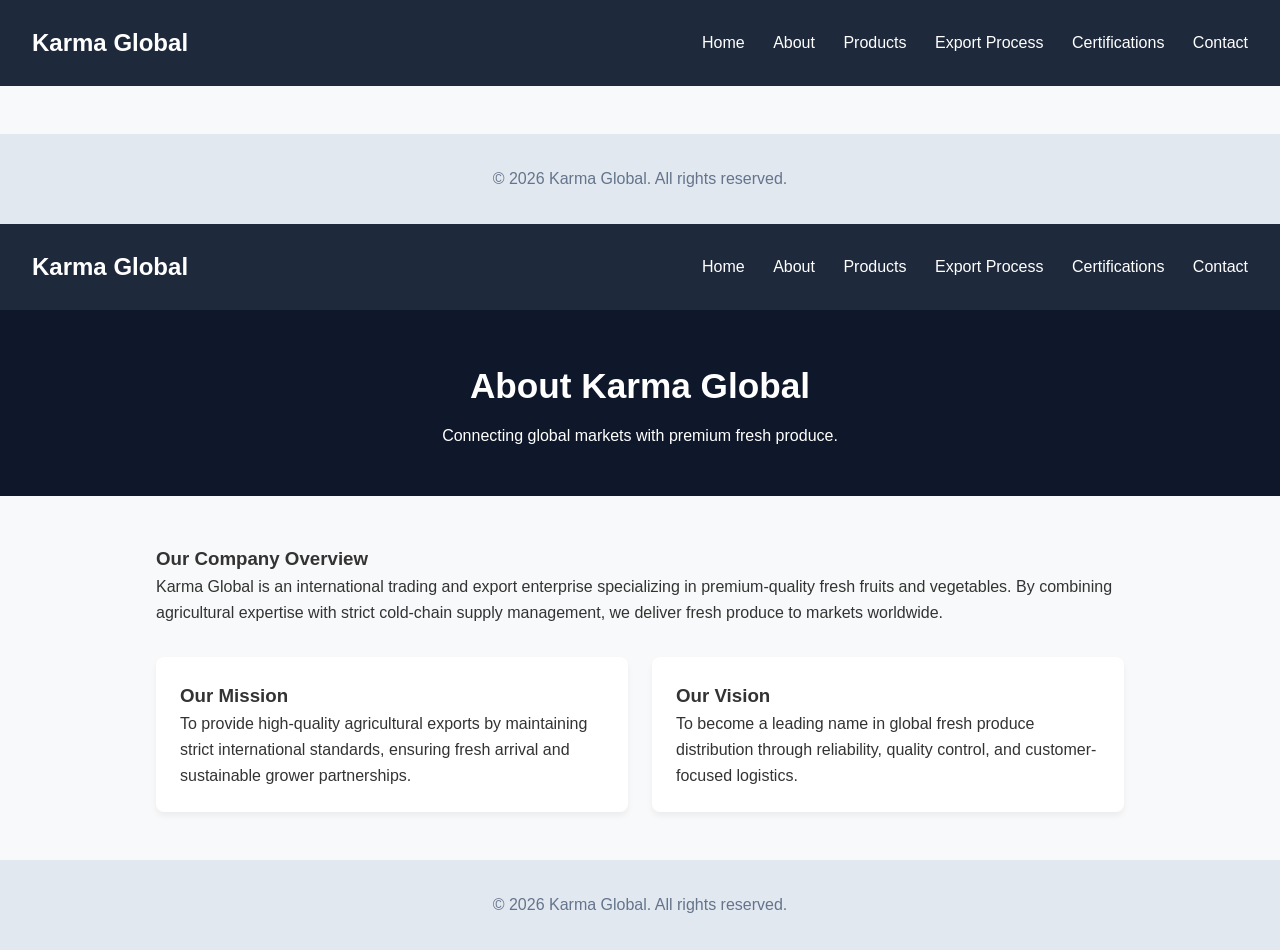
==== about.html @ 0f11a758 "initial commit of karma Global website" ====
<!DOCTYPE html>
<html lang="en">
<head>
  <meta charset="UTF-8">
  <meta name="viewport" content="width=device-width, initial-scale=1.0">
  <title>Karma Global</title>
  <link rel="stylesheet" href="css/style.css">
</head>
<body>

  <header>
    <h1>Karma Global</h1>
    <nav>
      <a href="index.html">Home</a>
      <a href="about.html">About</a>
      <a href="products.html">Products</a>
      <a href="export-process.html">Export Process</a>
      <a href="certificates.html">Certifications</a>
      <a href="contact.html">Contact</a>
    </nav>
  </header>

  <!-- Main content goes here for each specific page -->

  <footer>
    <p>&copy; 2026 Karma Global. All rights reserved.</p>
  </footer>

</body>
</html>
<!DOCTYPE html>
<html lang="en">
<head>
  <meta charset="UTF-8">
  <meta name="viewport" content="width=device-width, initial-scale=1.0">
  <title>Karma Global - About Us</title>
  <link rel="stylesheet" href="css/style.css">
</head>
<body>

  <header>
    <h1>Karma Global</h1>
    <nav>
      <a href="index.html">Home</a>
      <a href="about.html" class="active">About</a>
      <a href="products.html">Products</a>
      <a href="export-process.html">Export Process</a>
      <a href="certificates.html">Certifications</a>
      <a href="contact.html">Contact</a>
    </nav>
  </header>

  <section class="page-header">
    <h2>About Karma Global</h2>
    <p>Connecting global markets with premium fresh produce.</p>
  </section>

  <main class="container">
    <div class="about-section">
      <h3>Our Company Overview</h3>
      <p>Karma Global is an international trading and export enterprise specializing in premium-quality fresh fruits and vegetables. By combining agricultural expertise with strict cold-chain supply management, we deliver fresh produce to markets worldwide.</p>

      <div class="vision-mission-grid">
        <div class="card">
          <h3>Our Mission</h3>
          <p>To provide high-quality agricultural exports by maintaining strict international standards, ensuring fresh arrival and sustainable grower partnerships.</p>
        </div>
        <div class="card">
          <h3>Our Vision</h3>
          <p>To become a leading name in global fresh produce distribution through reliability, quality control, and customer-focused logistics.</p>
        </div>
      </div>
    </div>
  </main>

  <footer>
    <p>&copy; 2026 Karma Global. All rights reserved.</p>
  </footer>

</body>
</html>
---- css/style.css ----
* {
  box-sizing: border-box;
  margin: 0;
  padding: 0;
}

body {
  font-family: 'Segoe UI', Tahoma, Geneva, Verdana, sans-serif;
  line-height: 1.6;
  color: #333;
  background-color: #f8f9fa;
}

header {
  background-color: #1e293b;
  color: #ffffff;
  padding: 1.5rem 2rem;
  display: flex;
  justify-content: space-between;
  align-items: center;
}

header h1 {
  font-size: 1.5rem;
}

nav a {
  color: #ffffff;
  text-decoration: none;
  margin-left: 1.5rem;
  font-weight: 500;
}

nav a:hover {
  text-decoration: underline;
}

.hero {
  background: linear-gradient(135deg, #2563eb, #1d4ed8);
  color: white;
  text-align: center;
  padding: 5rem 1rem;
}

.hero h2 {
  font-size: 2.5rem;
  margin-bottom: 1rem;
}

.hero p {
  font-size: 1.2rem;
  margin-bottom: 1.5rem;
}

.btn {
  display: inline-block;
  background: #ffffff;
  color: #2563eb;
  padding: 0.75rem 1.5rem;
  border-radius: 5px;
  text-decoration: none;
  font-weight: bold;
}

.container {
  max-width: 1000px;
  margin: 3rem auto;
  padding: 0 1rem;
}

.features {
  display: grid;
  grid-template-columns: repeat(auto-fit, minmax(250px, 1fr));
  gap: 1.5rem;
}

.card {
  background: white;
  padding: 1.5rem;
  border-radius: 8px;
  box-shadow: 0 4px 6px rgba(0,0,0,0.05);
}

footer {
  text-align: center;
  padding: 2rem;
  background-color: #e2e8f0;
  margin-top: 3rem;
  color: #64748b;
}
/* Styling for Products Page */
.page-header {
  background-color: #0f172a;
  color: white;
  text-align: center;
  padding: 3rem 1rem;
}

.page-header h2 {
  font-size: 2.2rem;
  margin-bottom: 0.5rem;
}

.section-title {
  font-size: 1.8rem;
  margin: 2.5rem 0 1.5rem;
  border-bottom: 3px solid #2563eb;
  display: inline-block;
  padding-bottom: 0.3rem;
  color: #1e293b;
}

.product-grid {
  display: grid;
  grid-template-columns: repeat(auto-fit, minmax(300px, 1fr));
  gap: 2rem;
}

.product-card {
  background: white;
  border-radius: 8px;
  overflow: hidden;
  box-shadow: 0 4px 12px rgba(0, 0, 0, 0.08);
  transition: transform 0.2s ease-in-out;
}

.product-card:hover {
  transform: translateY(-5px);
}

.product-img {
  width: 100%;
  height: 200px;
  object-fit: cover;
  background-color: #cbd5e1; /* Placeholder grey color when no image is loaded */
}

.product-info {
  padding: 1.5rem;
}

.product-info h4 {
  font-size: 1.3rem;
  color: #1e293b;
  margin-bottom: 0.25rem;
}

.category {
  display: inline-block;
  background-color: #e0e7ff;
  color: #3730a3;
  font-size: 0.8rem;
  font-weight: 600;
  padding: 0.2rem 0.6rem;
  border-radius: 20px;
  margin-bottom: 0.8rem;
}

.desc {
  font-size: 0.95rem;
  color: #475569;
  margin-bottom: 1rem;
}

.specs {
  list-style: none;
  border-top: 1px solid #e2e8f0;
  padding-top: 0.8rem;
  font-size: 0.9rem;
  color: #334155;
}

.specs li {
  margin-bottom: 0.4rem;
}
/* --- EXPORT PROCESS STYLES --- */
.timeline {
  display: flex;
  flex-direction: column;
  gap: 2rem;
  margin: 2rem 0;
}

.timeline-step {
  display: flex;
  align-items: flex-start;
  background: white;
  padding: 2rem;
  border-radius: 8px;
  box-shadow: 0 4px 12px rgba(0, 0, 0, 0.05);
  border-left: 5px solid #2563eb;
}

.step-number {
  font-size: 2rem;
  font-weight: 800;
  color: #2563eb;
  background: #eff6ff;
  padding: 0.5rem 1rem;
  border-radius: 8px;
  margin-right: 1.5rem;
  line-height: 1;
}

.step-content h3 {
  font-size: 1.4rem;
  color: #1e293b;
  margin-bottom: 0.5rem;
}

.step-content p {
  color: #475569;
  font-size: 1rem;
}

.cta-banner {
  background: #1e293b;
  color: white;
  text-align: center;
  padding: 3rem 1.5rem;
  border-radius: 8px;
  margin-top: 3rem;
}

.cta-banner h3 {
  font-size: 1.8rem;
  margin-bottom: 0.5rem;
}

.cta-banner p {
  font-size: 1.1rem;
  margin-bottom: 1.5rem;
  color: #94a3b8;
}
/* --- CERTIFICATIONS PAGE STYLES --- */
.cert-intro {
  text-align: center;
  max-width: 800px;
  margin: 0 auto 3rem;
  font-size: 1.1rem;
  color: #475569;
}

.cert-grid {
  display: grid;
  grid-template-columns: repeat(auto-fit, minmax(240px, 1fr));
  gap: 1.5rem;
  margin-bottom: 3rem;
}

.cert-card {
  background: white;
  padding: 2rem 1.5rem;
  border-radius: 8px;
  border: 1px solid #e2e8f0;
  box-shadow: 0 4px 6px rgba(0, 0, 0, 0.03);
  text-align: center;
}

.cert-badge {
  display: inline-block;
  background-color: #dbeafe;
  color: #1e40af;
  font-weight: 700;
  padding: 0.5rem 1rem;
  border-radius: 6px;
  font-size: 0.9rem;
  margin-bottom: 1rem;
}

.cert-card h3 {
  font-size: 1.25rem;
  color: #1e293b;
  margin-bottom: 0.75rem;
}

.cert-card p {
  font-size: 0.95rem;
  color: #64748b;
  line-height: 1.5;
}

.compliance-box {
  background-color: #f1f5f9;
  border-left: 4px solid #10b981;
  padding: 2rem;
  border-radius: 0 8px 8px 0;
}

.compliance-box h3 {
  color: #0f172a;
  margin-bottom: 1rem;
  font-size: 1.3rem;
}

.doc-list {
  list-style: none;
  display: grid;
  grid-template-columns: repeat(auto-fit, minmax(280px, 1fr));
  gap: 1rem;
}

.doc-list li {
  font-size: 0.95rem;
  color: #334155;
}
/* --- ABOUT & CONTACT PAGE STYLES --- */
.vision-mission-grid {
  display: grid;
  grid-template-columns: repeat(auto-fit, minmax(280px, 1fr));
  gap: 1.5rem;
  margin-top: 2rem;
}

.contact-grid {
  display: grid;
  grid-template-columns: repeat(auto-fit, minmax(300px, 1fr));
  gap: 3rem;
  background: white;
  padding: 2rem;
  border-radius: 8px;
  box-shadow: 0 4px 12px rgba(0,0,0,0.05);
}

.contact-info p {
  margin-bottom: 1rem;
  font-size: 1rem;
  color: #334155;
}

.contact-form {
  display: flex;
  flex-direction: column;
  gap: 0.8rem;
}

.contact-form label {
  font-weight: 600;
  color: #1e293b;
  font-size: 0.9rem;
}

.contact-form input,
.contact-form select,
.contact-form textarea {
  padding: 0.6rem;
  border: 1px solid #cbd5e1;
  border-radius: 4px;
  font-size: 1rem;
  font-family: inherit;
}

.contact-form button {
  margin-top: 1rem;
  background: #2563eb;
  color: white;
  border: none;
}
---- css/style.css ----
* {
  box-sizing: border-box;
  margin: 0;
  padding: 0;
}

body {
  font-family: 'Segoe UI', Tahoma, Geneva, Verdana, sans-serif;
  line-height: 1.6;
  color: #333;
  background-color: #f8f9fa;
}

header {
  background-color: #1e293b;
  color: #ffffff;
  padding: 1.5rem 2rem;
  display: flex;
  justify-content: space-between;
  align-items: center;
}

header h1 {
  font-size: 1.5rem;
}

nav a {
  color: #ffffff;
  text-decoration: none;
  margin-left: 1.5rem;
  font-weight: 500;
}

nav a:hover {
  text-decoration: underline;
}

.hero {
  background: linear-gradient(135deg, #2563eb, #1d4ed8);
  color: white;
  text-align: center;
  padding: 5rem 1rem;
}

.hero h2 {
  font-size: 2.5rem;
  margin-bottom: 1rem;
}

.hero p {
  font-size: 1.2rem;
  margin-bottom: 1.5rem;
}

.btn {
  display: inline-block;
  background: #ffffff;
  color: #2563eb;
  padding: 0.75rem 1.5rem;
  border-radius: 5px;
  text-decoration: none;
  font-weight: bold;
}

.container {
  max-width: 1000px;
  margin: 3rem auto;
  padding: 0 1rem;
}

.features {
  display: grid;
  grid-template-columns: repeat(auto-fit, minmax(250px, 1fr));
  gap: 1.5rem;
}

.card {
  background: white;
  padding: 1.5rem;
  border-radius: 8px;
  box-shadow: 0 4px 6px rgba(0,0,0,0.05);
}

footer {
  text-align: center;
  padding: 2rem;
  background-color: #e2e8f0;
  margin-top: 3rem;
  color: #64748b;
}
/* Styling for Products Page */
.page-header {
  background-color: #0f172a;
  color: white;
  text-align: center;
  padding: 3rem 1rem;
}

.page-header h2 {
  font-size: 2.2rem;
  margin-bottom: 0.5rem;
}

.section-title {
  font-size: 1.8rem;
  margin: 2.5rem 0 1.5rem;
  border-bottom: 3px solid #2563eb;
  display: inline-block;
  padding-bottom: 0.3rem;
  color: #1e293b;
}

.product-grid {
  display: grid;
  grid-template-columns: repeat(auto-fit, minmax(300px, 1fr));
  gap: 2rem;
}

.product-card {
  background: white;
  border-radius: 8px;
  overflow: hidden;
  box-shadow: 0 4px 12px rgba(0, 0, 0, 0.08);
  transition: transform 0.2s ease-in-out;
}

.product-card:hover {
  transform: translateY(-5px);
}

.product-img {
  width: 100%;
  height: 200px;
  object-fit: cover;
  background-color: #cbd5e1; /* Placeholder grey color when no image is loaded */
}

.product-info {
  padding: 1.5rem;
}

.product-info h4 {
  font-size: 1.3rem;
  color: #1e293b;
  margin-bottom: 0.25rem;
}

.category {
  display: inline-block;
  background-color: #e0e7ff;
  color: #3730a3;
  font-size: 0.8rem;
  font-weight: 600;
  padding: 0.2rem 0.6rem;
  border-radius: 20px;
  margin-bottom: 0.8rem;
}

.desc {
  font-size: 0.95rem;
  color: #475569;
  margin-bottom: 1rem;
}

.specs {
  list-style: none;
  border-top: 1px solid #e2e8f0;
  padding-top: 0.8rem;
  font-size: 0.9rem;
  color: #334155;
}

.specs li {
  margin-bottom: 0.4rem;
}
/* --- EXPORT PROCESS STYLES --- */
.timeline {
  display: flex;
  flex-direction: column;
  gap: 2rem;
  margin: 2rem 0;
}

.timeline-step {
  display: flex;
  align-items: flex-start;
  background: white;
  padding: 2rem;
  border-radius: 8px;
  box-shadow: 0 4px 12px rgba(0, 0, 0, 0.05);
  border-left: 5px solid #2563eb;
}

.step-number {
  font-size: 2rem;
  font-weight: 800;
  color: #2563eb;
  background: #eff6ff;
  padding: 0.5rem 1rem;
  border-radius: 8px;
  margin-right: 1.5rem;
  line-height: 1;
}

.step-content h3 {
  font-size: 1.4rem;
  color: #1e293b;
  margin-bottom: 0.5rem;
}

.step-content p {
  color: #475569;
  font-size: 1rem;
}

.cta-banner {
  background: #1e293b;
  color: white;
  text-align: center;
  padding: 3rem 1.5rem;
  border-radius: 8px;
  margin-top: 3rem;
}

.cta-banner h3 {
  font-size: 1.8rem;
  margin-bottom: 0.5rem;
}

.cta-banner p {
  font-size: 1.1rem;
  margin-bottom: 1.5rem;
  color: #94a3b8;
}
/* --- CERTIFICATIONS PAGE STYLES --- */
.cert-intro {
  text-align: center;
  max-width: 800px;
  margin: 0 auto 3rem;
  font-size: 1.1rem;
  color: #475569;
}

.cert-grid {
  display: grid;
  grid-template-columns: repeat(auto-fit, minmax(240px, 1fr));
  gap: 1.5rem;
  margin-bottom: 3rem;
}

.cert-card {
  background: white;
  padding: 2rem 1.5rem;
  border-radius: 8px;
  border: 1px solid #e2e8f0;
  box-shadow: 0 4px 6px rgba(0, 0, 0, 0.03);
  text-align: center;
}

.cert-badge {
  display: inline-block;
  background-color: #dbeafe;
  color: #1e40af;
  font-weight: 700;
  padding: 0.5rem 1rem;
  border-radius: 6px;
  font-size: 0.9rem;
  margin-bottom: 1rem;
}

.cert-card h3 {
  font-size: 1.25rem;
  color: #1e293b;
  margin-bottom: 0.75rem;
}

.cert-card p {
  font-size: 0.95rem;
  color: #64748b;
  line-height: 1.5;
}

.compliance-box {
  background-color: #f1f5f9;
  border-left: 4px solid #10b981;
  padding: 2rem;
  border-radius: 0 8px 8px 0;
}

.compliance-box h3 {
  color: #0f172a;
  margin-bottom: 1rem;
  font-size: 1.3rem;
}

.doc-list {
  list-style: none;
  display: grid;
  grid-template-columns: repeat(auto-fit, minmax(280px, 1fr));
  gap: 1rem;
}

.doc-list li {
  font-size: 0.95rem;
  color: #334155;
}
/* --- ABOUT & CONTACT PAGE STYLES --- */
.vision-mission-grid {
  display: grid;
  grid-template-columns: repeat(auto-fit, minmax(280px, 1fr));
  gap: 1.5rem;
  margin-top: 2rem;
}

.contact-grid {
  display: grid;
  grid-template-columns: repeat(auto-fit, minmax(300px, 1fr));
  gap: 3rem;
  background: white;
  padding: 2rem;
  border-radius: 8px;
  box-shadow: 0 4px 12px rgba(0,0,0,0.05);
}

.contact-info p {
  margin-bottom: 1rem;
  font-size: 1rem;
  color: #334155;
}

.contact-form {
  display: flex;
  flex-direction: column;
  gap: 0.8rem;
}

.contact-form label {
  font-weight: 600;
  color: #1e293b;
  font-size: 0.9rem;
}

.contact-form input,
.contact-form select,
.contact-form textarea {
  padding: 0.6rem;
  border: 1px solid #cbd5e1;
  border-radius: 4px;
  font-size: 1rem;
  font-family: inherit;
}

.contact-form button {
  margin-top: 1rem;
  background: #2563eb;
  color: white;
  border: none;
}
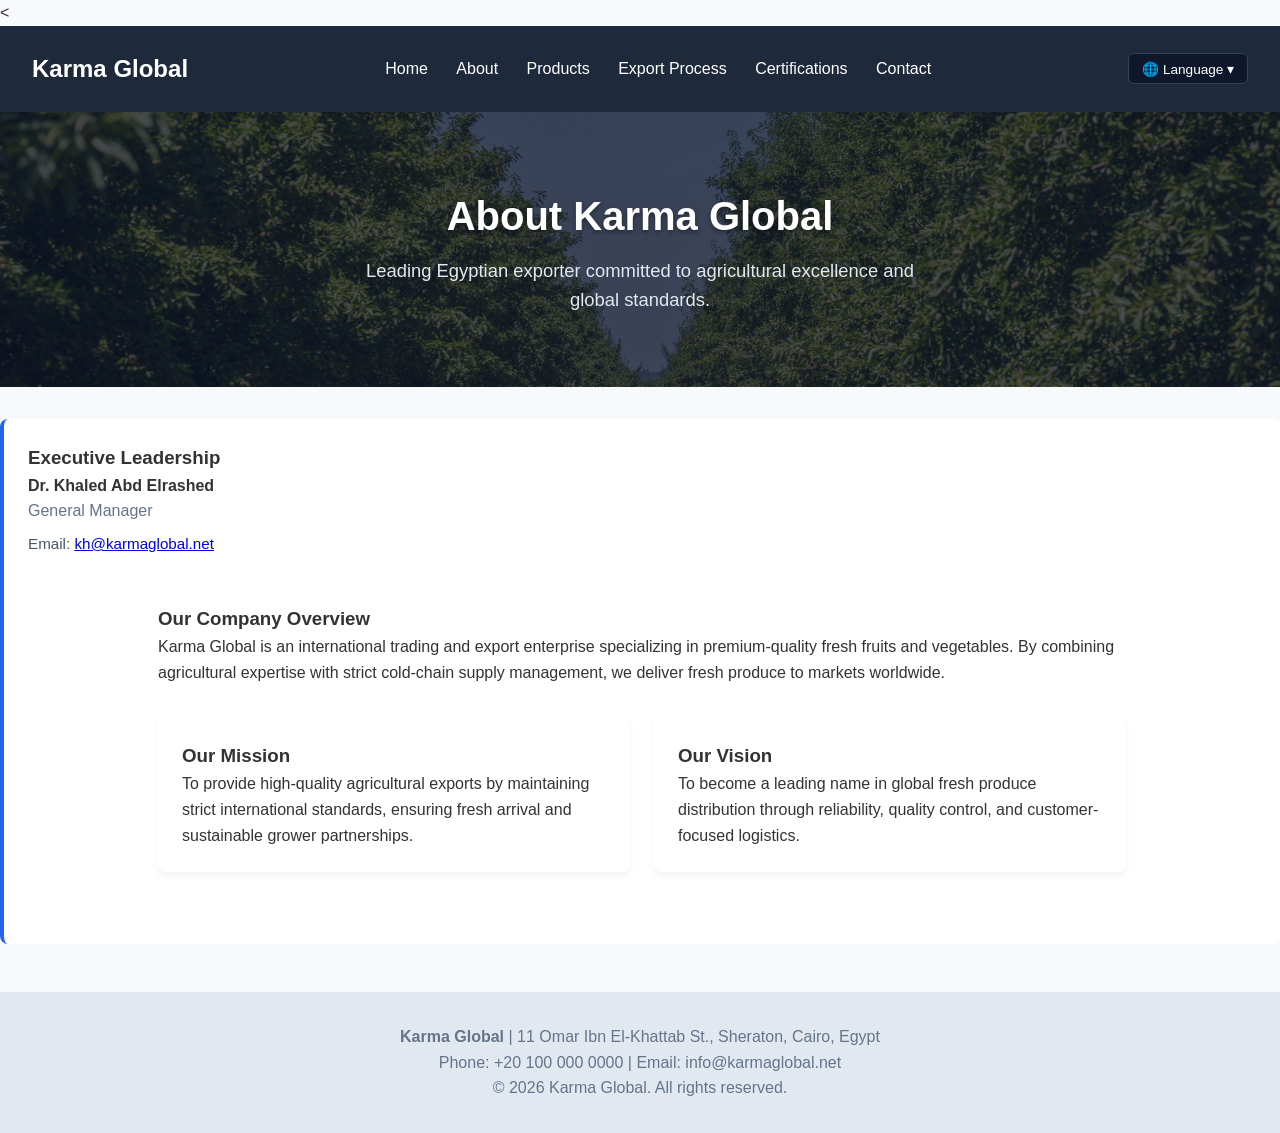
==== commit a2dced92: "Add multi-language selector and header styling" ====
--- a/about.html
+++ b/about.html
@@ -8,23 +8,34 @@
 </head>
 <body>
 
-  <header>
-    <h1>Karma Global</h1>
-    <nav>
-      <a href="index.html">Home</a>
-      <a href="about.html">About</a>
-      <a href="products.html">Products</a>
-      <a href="export-process.html">Export Process</a>
-      <a href="certificates.html">Certifications</a>
-      <a href="contact.html">Contact</a>
-    </nav>
-  </header>
+  <<header>
+  <h1>Karma Global</h1>
+  <nav>
+    <a href="index.html">Home</a>
+    <a href="about.html">About</a>
+    <a href="products.html">Products</a>
+    <a href="export-process.html">Export Process</a>
+    <a href="certificates.html">Certifications</a>
+    <a href="contact.html">Contact</a>
+  </nav>
+
+  <!-- CUSTOM LANGUAGE SELECTOR -->
+<div class="lang-selector">
+  <button class="lang-btn">🌐 Language ▾</button>
+  <div class="lang-dropdown">
+    <a href="#" onclick="doGTranslate('en|en');return false;">🇬🇧 English</a>
+    <a href="#" onclick="doGTranslate('en|ar');return false;">🇪🇬 العربية</a>
+    <a href="#" onclick="doGTranslate('en|fr');return false;">🇫🇷 Français</a>
+  </div>
+</div>
+
+<!-- Hidden Google Translate Element -->
+<div id="google_translate_element" style="display:none;"></div>
+</header>
 
   <!-- Main content goes here for each specific page -->
 
-  <footer>
-    <p>&copy; 2026 Karma Global. All rights reserved.</p>
-  </footer>
+
 
 </body>
 </html>
@@ -38,22 +49,16 @@
 </head>
 <body>
 
-  <header>
-    <h1>Karma Global</h1>
-    <nav>
-      <a href="index.html">Home</a>
-      <a href="about.html" class="active">About</a>
-      <a href="products.html">Products</a>
-      <a href="export-process.html">Export Process</a>
-      <a href="certificates.html">Certifications</a>
-      <a href="contact.html">Contact</a>
-    </nav>
-  </header>
-
-  <section class="page-header">
-    <h2>About Karma Global</h2>
-    <p>Connecting global markets with premium fresh produce.</p>
-  </section>
+  <section class="page-header about-header">
+  <h2>About Karma Global</h2>
+  <p>Leading Egyptian exporter committed to agricultural excellence and global standards.</p>
+</section>
+  <div class="management-section" style="margin-top: 2rem; background: white; padding: 1.5rem; border-radius: 8px; border-left: 4px solid #2563eb;">
+  <h3>Executive Leadership</h3>
+  <p><strong>Dr. Khaled Abd Elrashed</strong></p>
+  <p style="color: #64748b; font-weight: 500;">General Manager</p>
+  <p style="margin-top: 0.5rem; font-size: 0.95rem; color: #475569;">
+     Email: <a href="mailto:kh@karmaglobal.net">kh@karmaglobal.net</a>
 
   <main class="container">
     <div class="about-section">
@@ -73,9 +78,56 @@
     </div>
   </main>
 
-  <footer>
+  </p>
+</div>
+    <footer>
+  <div class="footer-content">
+    <p><strong>Karma Global</strong> | 11 Omar Ibn El-Khattab St., Sheraton, Cairo, Egypt</p>
+    <p>Phone: +20 100 000 0000 | Email: info@karmaglobal.net</p>
     <p>&copy; 2026 Karma Global. All rights reserved.</p>
-  </footer>
+  </div>
+</footer>
 
+<!<!-- Google Translate Script with Language Persistence -->
+<script type="text/javascript">
+  function googleTranslateElementInit() {
+    new google.translate.TranslateElement({
+      pageLanguage: 'en',
+      includedLanguages: 'ar,en,fr',
+      autoDisplay: false
+    }, 'google_translate_element');
+
+    // Automatically apply stored language once Google Translate initializes
+    var savedLang = localStorage.getItem('selectedLanguage');
+    if (savedLang && savedLang !== 'en') {
+      applyTranslation('en|' + savedLang);
+    }
+  }
+
+  function doGTranslate(lang_pair) {
+    if (lang_pair.value) lang_pair = lang_pair.value;
+    if (lang_pair == '') return;
+
+    var lang = lang_pair.split('|')[1];
+
+    // Save the selected language to localStorage
+    localStorage.setItem('selectedLanguage', lang);
+
+    applyTranslation(lang_pair);
+  }
+
+  function applyTranslation(lang_pair) {
+    var lang = lang_pair.split('|')[1];
+    var teCombo = document.querySelector('select.goog-te-combo');
+
+    if (teCombo == null || teCombo.innerHTML == '') {
+      setTimeout(function() { applyTranslation(lang_pair); }, 300);
+    } else {
+      teCombo.value = lang;
+      teCombo.dispatchEvent(new Event('change'));
+    }
+  }
+</script>
+<script type="text/javascript" src="https://translate.google.com/translate_a/element.js?cb=googleTranslateElementInit"></script>
 </body>
 </html>
--- a/css/style.css
+++ b/css/style.css
@@ -42,13 +42,77 @@
   padding: 5rem 1rem;
 }
 
-.hero h2 {
-  font-size: 2.5rem;
+/* --- HERO SLIDER STYLES (4 SLIDES) --- */
+.hero-slider {
+  position: relative;
+  width: 100%;
+  height: 80vh;
+  overflow: hidden;
+  display: flex;
+  align-items: center;
+  justify-content: center;
+  text-align: center;
+}
+
+.slide {
+  position: absolute;
+  top: 0;
+  left: 0;
+  width: 100%;
+  height: 100%;
+  background-size: cover;
+  background-position: center;
+  opacity: 0;
+  animation: slideAnimation 20s infinite; /* 20s total loop for 4 slides */
+}
+
+/* INDIVIDUAL SLIDE IMAGES & DELAYS */
+.slide1 {
+  background-image: url('../images/hero-citrus.jpg');
+  animation-delay: 0s;
+}
+
+.slide2 {
+  background-image: url('../images/hero-lemontree.jpg');
+  animation-delay: 5s;
+}
+
+.slide3 {
+  background-image: url('../images/hero-sweetP.jpg');
+  animation-delay: 10s;
+}
+
+.slide4 {
+  background-image: url('../images/hero-strawberries.jpg'); /* Ensure this filename matches your image */
+  animation-delay: 15s;
+}
+
+/* RECALCULATED KEYFRAMES FOR 4 SLIDES (25% PORTION PER SLIDE) */
+@keyframes slideAnimation {
+  0% { opacity: 0; }
+  5% { opacity: 1; }
+  25% { opacity: 1; }
+  30% { opacity: 0; }
+  100% { opacity: 0; }
+}
+
+.hero-overlay {
+  position: relative;
+  z-index: 2;
+  background: rgba(15, 23, 42, 0.55);
+  padding: 2.5rem;
+  border-radius: 12px;
+  color: white;
+  max-width: 700px;
+}
+
+.hero-overlay h2 {
+  font-size: 2.8rem;
   margin-bottom: 1rem;
 }
 
-.hero p {
-  font-size: 1.2rem;
+.hero-overlay p {
+  font-size: 1.25rem;
   margin-bottom: 1.5rem;
 }
 
@@ -89,16 +153,49 @@
   color: #64748b;
 }
 /* Styling for Products Page */
+/* --- BASE INNER PAGE HEADER --- */
 .page-header {
-  background-color: #0f172a;
+  position: relative;
+  background-color: #0f172a; /* Fallback dark color if image is loading */
+  background-size: cover;
+  background-position: center;
   color: white;
   text-align: center;
-  padding: 3rem 1rem;
+  padding: 4.5rem 1rem;
 }
 
 .page-header h2 {
-  font-size: 2.2rem;
+  font-size: 2.5rem;
   margin-bottom: 0.5rem;
+  text-shadow: 0 2px 4px rgba(0, 0, 0, 0.4);
+}
+
+.page-header p {
+  font-size: 1.15rem;
+  color: #e2e8f0;
+  max-width: 600px;
+  margin: 0 auto;
+}
+
+/* --- PAGE-SPECIFIC BACKGROUND HERO IMAGES --- */
+.products-header {
+  background-image: linear-gradient(rgba(15, 23, 42, 0.75), rgba(15, 23, 42, 0.75)), url('../images/products-hero.jpg');
+}
+
+.about-header {
+  background-image: linear-gradient(rgba(15, 23, 42, 0.75), rgba(15, 23, 42, 0.75)), url('../images/about-hero.jpg');
+}
+
+.export-header {
+  background-image: linear-gradient(rgba(15, 23, 42, 0.75), rgba(15, 23, 42, 0.75)), url('../images/export-hero.jpg');
+}
+
+.certs-header {
+  background-image: linear-gradient(rgba(15, 23, 42, 0.75), rgba(15, 23, 42, 0.75)), url('../images/certs-hero.jpg');
+}
+
+.contact-header {
+  background-image: linear-gradient(rgba(15, 23, 42, 0.75), rgba(15, 23, 42, 0.75)), url('../images/contact-hero.jpg');
 }
 
 .section-title {
@@ -355,4 +452,67 @@
   background: #2563eb;
   color: white;
   border: none;
+}
+#google_translate_element {
+  margin-left: 1rem;
+  display: inline-block;
+  vertical-align: middle;
+}
+/* CLEAN LANGUAGE DROPDOWN */
+.lang-selector {
+  position: relative;
+  display: inline-block;
+  margin-left: 1.5rem;
+}
+
+.lang-btn {
+  background-color: #0f172a;
+  color: #ffffff;
+  border: 1px solid #334155;
+  padding: 0.4rem 0.8rem;
+  border-radius: 6px;
+  font-size: 0.85rem;
+  cursor: pointer;
+  font-weight: 500;
+}
+
+.lang-btn:hover {
+  background-color: #1e293b;
+}
+
+.lang-dropdown {
+  display: none;
+  position: absolute;
+  right: 0;
+  top: 100%;
+  background-color: #1e293b;
+  min-width: 130px;
+  box-shadow: 0 4px 12px rgba(0, 0, 0, 0.25);
+  border-radius: 6px;
+  overflow: hidden;
+  z-index: 100;
+}
+
+.lang-dropdown a {
+  color: #ffffff;
+  padding: 0.6rem 1rem;
+  text-decoration: none;
+  display: block;
+  font-size: 0.85rem;
+}
+
+.lang-dropdown a:hover {
+  background-color: #2563eb;
+}
+
+.lang-selector:hover .lang-dropdown {
+  display: block;
+}
+
+/* Hide top Google bar */
+body {
+  top: 0px !important;
+}
+.goog-te-banner-frame {
+  display: none !important;
 }
--- a/css/style.css
+++ b/css/style.css
@@ -42,13 +42,77 @@
   padding: 5rem 1rem;
 }
 
-.hero h2 {
-  font-size: 2.5rem;
+/* --- HERO SLIDER STYLES (4 SLIDES) --- */
+.hero-slider {
+  position: relative;
+  width: 100%;
+  height: 80vh;
+  overflow: hidden;
+  display: flex;
+  align-items: center;
+  justify-content: center;
+  text-align: center;
+}
+
+.slide {
+  position: absolute;
+  top: 0;
+  left: 0;
+  width: 100%;
+  height: 100%;
+  background-size: cover;
+  background-position: center;
+  opacity: 0;
+  animation: slideAnimation 20s infinite; /* 20s total loop for 4 slides */
+}
+
+/* INDIVIDUAL SLIDE IMAGES & DELAYS */
+.slide1 {
+  background-image: url('../images/hero-citrus.jpg');
+  animation-delay: 0s;
+}
+
+.slide2 {
+  background-image: url('../images/hero-lemontree.jpg');
+  animation-delay: 5s;
+}
+
+.slide3 {
+  background-image: url('../images/hero-sweetP.jpg');
+  animation-delay: 10s;
+}
+
+.slide4 {
+  background-image: url('../images/hero-strawberries.jpg'); /* Ensure this filename matches your image */
+  animation-delay: 15s;
+}
+
+/* RECALCULATED KEYFRAMES FOR 4 SLIDES (25% PORTION PER SLIDE) */
+@keyframes slideAnimation {
+  0% { opacity: 0; }
+  5% { opacity: 1; }
+  25% { opacity: 1; }
+  30% { opacity: 0; }
+  100% { opacity: 0; }
+}
+
+.hero-overlay {
+  position: relative;
+  z-index: 2;
+  background: rgba(15, 23, 42, 0.55);
+  padding: 2.5rem;
+  border-radius: 12px;
+  color: white;
+  max-width: 700px;
+}
+
+.hero-overlay h2 {
+  font-size: 2.8rem;
   margin-bottom: 1rem;
 }
 
-.hero p {
-  font-size: 1.2rem;
+.hero-overlay p {
+  font-size: 1.25rem;
   margin-bottom: 1.5rem;
 }
 
@@ -89,16 +153,49 @@
   color: #64748b;
 }
 /* Styling for Products Page */
+/* --- BASE INNER PAGE HEADER --- */
 .page-header {
-  background-color: #0f172a;
+  position: relative;
+  background-color: #0f172a; /* Fallback dark color if image is loading */
+  background-size: cover;
+  background-position: center;
   color: white;
   text-align: center;
-  padding: 3rem 1rem;
+  padding: 4.5rem 1rem;
 }
 
 .page-header h2 {
-  font-size: 2.2rem;
+  font-size: 2.5rem;
   margin-bottom: 0.5rem;
+  text-shadow: 0 2px 4px rgba(0, 0, 0, 0.4);
+}
+
+.page-header p {
+  font-size: 1.15rem;
+  color: #e2e8f0;
+  max-width: 600px;
+  margin: 0 auto;
+}
+
+/* --- PAGE-SPECIFIC BACKGROUND HERO IMAGES --- */
+.products-header {
+  background-image: linear-gradient(rgba(15, 23, 42, 0.75), rgba(15, 23, 42, 0.75)), url('../images/products-hero.jpg');
+}
+
+.about-header {
+  background-image: linear-gradient(rgba(15, 23, 42, 0.75), rgba(15, 23, 42, 0.75)), url('../images/about-hero.jpg');
+}
+
+.export-header {
+  background-image: linear-gradient(rgba(15, 23, 42, 0.75), rgba(15, 23, 42, 0.75)), url('../images/export-hero.jpg');
+}
+
+.certs-header {
+  background-image: linear-gradient(rgba(15, 23, 42, 0.75), rgba(15, 23, 42, 0.75)), url('../images/certs-hero.jpg');
+}
+
+.contact-header {
+  background-image: linear-gradient(rgba(15, 23, 42, 0.75), rgba(15, 23, 42, 0.75)), url('../images/contact-hero.jpg');
 }
 
 .section-title {
@@ -355,4 +452,67 @@
   background: #2563eb;
   color: white;
   border: none;
+}
+#google_translate_element {
+  margin-left: 1rem;
+  display: inline-block;
+  vertical-align: middle;
+}
+/* CLEAN LANGUAGE DROPDOWN */
+.lang-selector {
+  position: relative;
+  display: inline-block;
+  margin-left: 1.5rem;
+}
+
+.lang-btn {
+  background-color: #0f172a;
+  color: #ffffff;
+  border: 1px solid #334155;
+  padding: 0.4rem 0.8rem;
+  border-radius: 6px;
+  font-size: 0.85rem;
+  cursor: pointer;
+  font-weight: 500;
+}
+
+.lang-btn:hover {
+  background-color: #1e293b;
+}
+
+.lang-dropdown {
+  display: none;
+  position: absolute;
+  right: 0;
+  top: 100%;
+  background-color: #1e293b;
+  min-width: 130px;
+  box-shadow: 0 4px 12px rgba(0, 0, 0, 0.25);
+  border-radius: 6px;
+  overflow: hidden;
+  z-index: 100;
+}
+
+.lang-dropdown a {
+  color: #ffffff;
+  padding: 0.6rem 1rem;
+  text-decoration: none;
+  display: block;
+  font-size: 0.85rem;
+}
+
+.lang-dropdown a:hover {
+  background-color: #2563eb;
+}
+
+.lang-selector:hover .lang-dropdown {
+  display: block;
+}
+
+/* Hide top Google bar */
+body {
+  top: 0px !important;
+}
+.goog-te-banner-frame {
+  display: none !important;
 }
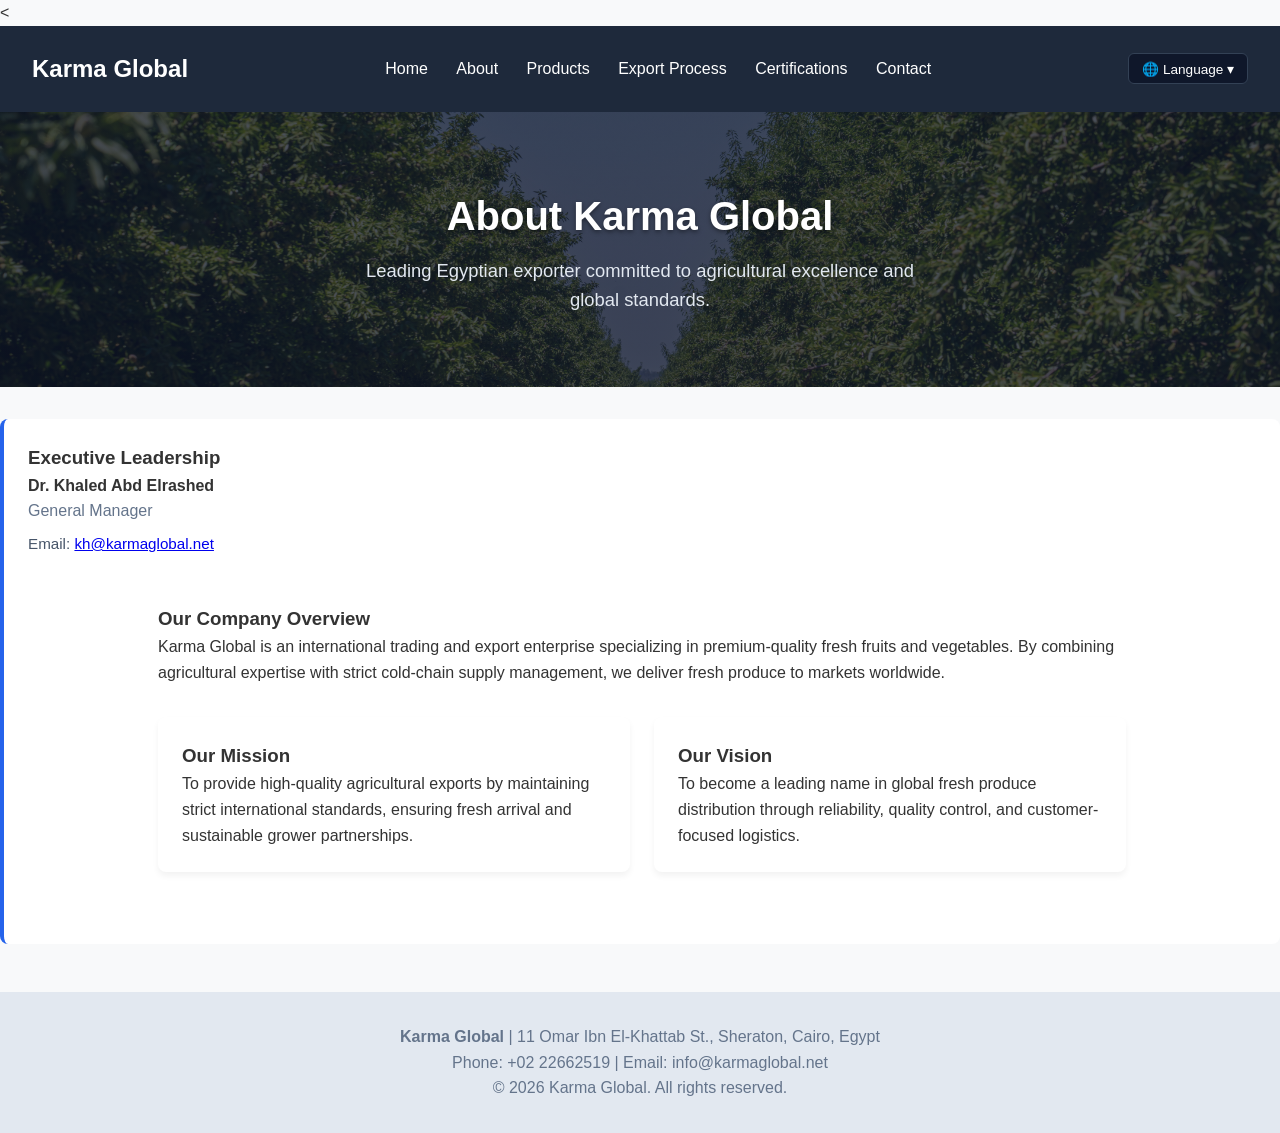
==== commit 1b6668aa: "Minor layout and text fixes" ====
--- a/about.html
+++ b/about.html
@@ -83,7 +83,7 @@
     <footer>
   <div class="footer-content">
     <p><strong>Karma Global</strong> | 11 Omar Ibn El-Khattab St., Sheraton, Cairo, Egypt</p>
-    <p>Phone: +20 100 000 0000 | Email: info@karmaglobal.net</p>
+    <p>Phone: +02 22662519 | Email: info@karmaglobal.net</p>
     <p>&copy; 2026 Karma Global. All rights reserved.</p>
   </div>
 </footer>
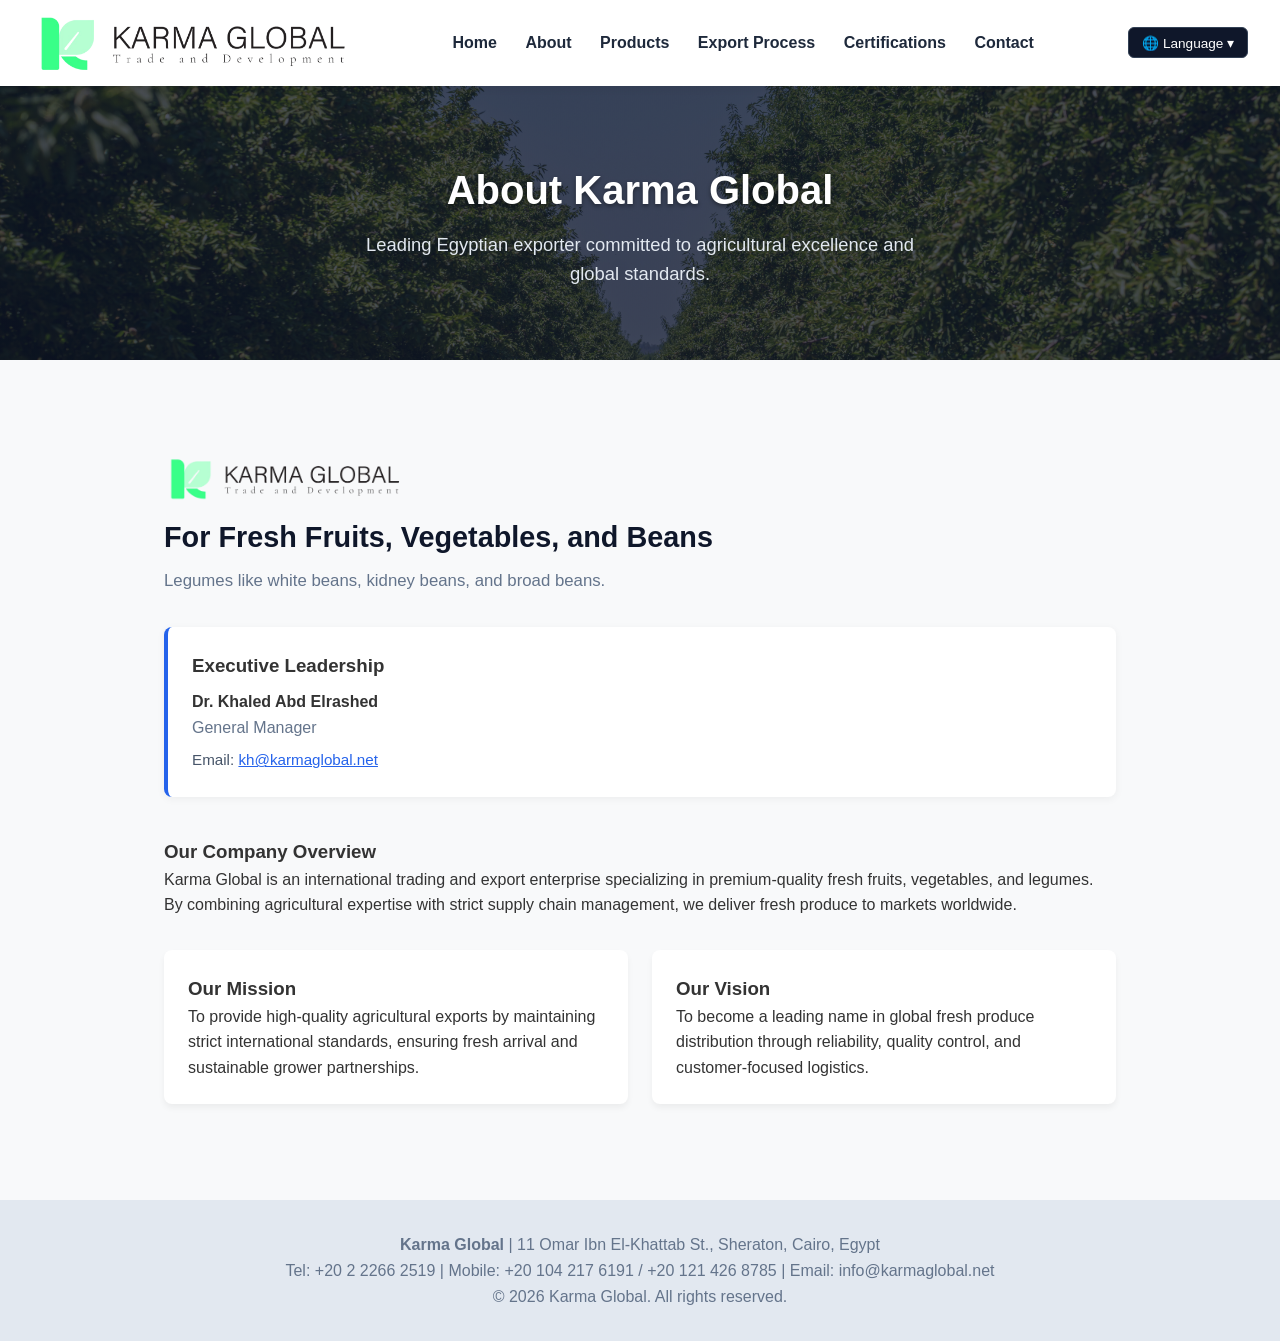
==== commit e8173d2a: "Adding logo to about and contact and main" ====
--- a/about.html
+++ b/about.html
@@ -1,44 +1,3 @@
-<!DOCTYPE html>
-<html lang="en">
-<head>
-  <meta charset="UTF-8">
-  <meta name="viewport" content="width=device-width, initial-scale=1.0">
-  <title>Karma Global</title>
-  <link rel="stylesheet" href="css/style.css">
-</head>
-<body>
-
-  <<header>
-  <h1>Karma Global</h1>
-  <nav>
-    <a href="index.html">Home</a>
-    <a href="about.html">About</a>
-    <a href="products.html">Products</a>
-    <a href="export-process.html">Export Process</a>
-    <a href="certificates.html">Certifications</a>
-    <a href="contact.html">Contact</a>
-  </nav>
-
-  <!-- CUSTOM LANGUAGE SELECTOR -->
-<div class="lang-selector">
-  <button class="lang-btn">🌐 Language ▾</button>
-  <div class="lang-dropdown">
-    <a href="#" onclick="doGTranslate('en|en');return false;">🇬🇧 English</a>
-    <a href="#" onclick="doGTranslate('en|ar');return false;">🇪🇬 العربية</a>
-    <a href="#" onclick="doGTranslate('en|fr');return false;">🇫🇷 Français</a>
-  </div>
-</div>
-
-<!-- Hidden Google Translate Element -->
-<div id="google_translate_element" style="display:none;"></div>
-</header>
-
-  <!-- Main content goes here for each specific page -->
-
-
-
-</body>
-</html>
 <!DOCTYPE html>
 <html lang="en">
 <head>
@@ -49,23 +8,68 @@
 </head>
 <body>
 
+  <!-- SITE HEADER -->
+  <header>
+    <div class="logo-container">
+      <a href="index.html">
+        <img src="images/logo.png" alt="Karma Global Logo" class="site-logo">
+      </a>
+    </div>
+    <nav>
+      <a href="index.html">Home</a>
+      <a href="about.html">About</a>
+      <a href="products.html">Products</a>
+      <a href="export-process.html">Export Process</a>
+      <a href="certificates.html">Certifications</a>
+      <a href="contact.html">Contact</a>
+    </nav>
+
+    <!-- CUSTOM LANGUAGE SELECTOR -->
+    <div class="lang-selector">
+      <button class="lang-btn">🌐 Language ▾</button>
+      <div class="lang-dropdown">
+        <a href="#" onclick="doGTranslate('en|en');return false;">🇬🇧 English</a>
+        <a href="#" onclick="doGTranslate('en|ar');return false;">🇪🇬 العربية</a>
+        <a href="#" onclick="doGTranslate('en|fr');return false;">🇫🇷 Français</a>
+      </div>
+    </div>
+
+    <!-- Hidden Google Translate Element -->
+    <div id="google_translate_element" style="display:none;"></div>
+  </header>
+
+  <!-- PAGE HEADER HERO -->
   <section class="page-header about-header">
-  <h2>About Karma Global</h2>
-  <p>Leading Egyptian exporter committed to agricultural excellence and global standards.</p>
-</section>
-  <div class="management-section" style="margin-top: 2rem; background: white; padding: 1.5rem; border-radius: 8px; border-left: 4px solid #2563eb;">
-  <h3>Executive Leadership</h3>
-  <p><strong>Dr. Khaled Abd Elrashed</strong></p>
-  <p style="color: #64748b; font-weight: 500;">General Manager</p>
-  <p style="margin-top: 0.5rem; font-size: 0.95rem; color: #475569;">
-     Email: <a href="mailto:kh@karmaglobal.net">kh@karmaglobal.net</a>
+    <h2>About Karma Global</h2>
+    <p>Leading Egyptian exporter committed to agricultural excellence and global standards.</p>
+  </section>
 
-  <main class="container">
+  <!-- MAIN ABOUT CONTENT -->
+  <main class="container" style="padding: 3rem 1.5rem;">
+
+    <!-- BRAND INTRO BLOCK (LEFT ALIGNED LIKE EXAMPLE) -->
+    <div style="text-align: left; margin-bottom: 2rem;">
+    <img src="images/logo.png" alt="Karma Global Logo" class="body-logo">
+    <h2 style="font-size: 1.8rem; color: #0f172a; margin-bottom: 0.5rem; font-weight: 700;">For Fresh Fruits, Vegetables, and Beans</h2>
+    <p style="color: #64748b; font-size: 1.05rem; max-width: 750px;">Legumes like white beans, kidney beans, and broad beans.</p>
+    </div>
+
+    <!-- EXECUTIVE LEADERSHIP -->
+    <div class="management-section" style="margin-bottom: 2.5rem; background: white; padding: 1.5rem; border-radius: 8px; border-left: 4px solid #2563eb; box-shadow: 0 2px 8px rgba(0,0,0,0.05);">
+      <h3>Executive Leadership</h3>
+      <p style="margin-top: 0.5rem;"><strong>Dr. Khaled Abd Elrashed</strong></p>
+      <p style="color: #64748b; font-weight: 500;">General Manager</p>
+      <p style="margin-top: 0.5rem; font-size: 0.95rem; color: #475569;">
+        Email: <a href="mailto:kh@karmaglobal.net" style="color: #2563eb;">kh@karmaglobal.net</a>
+      </p>
+    </div>
+
+    <!-- COMPANY OVERVIEW & VALUES -->
     <div class="about-section">
       <h3>Our Company Overview</h3>
-      <p>Karma Global is an international trading and export enterprise specializing in premium-quality fresh fruits and vegetables. By combining agricultural expertise with strict cold-chain supply management, we deliver fresh produce to markets worldwide.</p>
+      <p>Karma Global is an international trading and export enterprise specializing in premium-quality fresh fruits, vegetables, and legumes. By combining agricultural expertise with strict supply chain management, we deliver fresh produce to markets worldwide.</p>
 
-      <div class="vision-mission-grid">
+      <div class="vision-mission-grid" style="margin-top: 2rem;">
         <div class="card">
           <h3>Our Mission</h3>
           <p>To provide high-quality agricultural exports by maintaining strict international standards, ensuring fresh arrival and sustainable grower partnerships.</p>
@@ -76,58 +80,55 @@
         </div>
       </div>
     </div>
+
   </main>
 
-  </p>
-</div>
-    <footer>
-  <div class="footer-content">
-    <p><strong>Karma Global</strong> | 11 Omar Ibn El-Khattab St., Sheraton, Cairo, Egypt</p>
-    <p>Phone: +02 22662519 | Email: info@karmaglobal.net</p>
-    <p>&copy; 2026 Karma Global. All rights reserved.</p>
-  </div>
-</footer>
+  <!-- FOOTER -->
+  <footer>
+    <div class="footer-content">
+      <p><strong>Karma Global</strong> | 11 Omar Ibn El-Khattab St., Sheraton, Cairo, Egypt</p>
+      <p>Tel: +20 2 2266 2519 | Mobile: +20 104 217 6191 / +20 121 426 8785 | Email: info@karmaglobal.net</p>
+      <p>&copy; 2026 Karma Global. All rights reserved.</p>
+    </div>
+  </footer>
 
-<!<!-- Google Translate Script with Language Persistence -->
-<script type="text/javascript">
-  function googleTranslateElementInit() {
-    new google.translate.TranslateElement({
-      pageLanguage: 'en',
-      includedLanguages: 'ar,en,fr',
-      autoDisplay: false
-    }, 'google_translate_element');
+  <!-- GOOGLE TRANSLATE SCRIPT -->
+  <script type="text/javascript">
+    function googleTranslateElementInit() {
+      new google.translate.TranslateElement({
+        pageLanguage: 'en',
+        includedLanguages: 'ar,en,fr',
+        autoDisplay: false
+      }, 'google_translate_element');
 
-    // Automatically apply stored language once Google Translate initializes
-    var savedLang = localStorage.getItem('selectedLanguage');
-    if (savedLang && savedLang !== 'en') {
-      applyTranslation('en|' + savedLang);
+      var savedLang = localStorage.getItem('selectedLanguage');
+      if (savedLang && savedLang !== 'en') {
+        applyTranslation('en|' + savedLang);
+      }
     }
-  }
 
-  function doGTranslate(lang_pair) {
-    if (lang_pair.value) lang_pair = lang_pair.value;
-    if (lang_pair == '') return;
+    function doGTranslate(lang_pair) {
+      if (lang_pair.value) lang_pair = lang_pair.value;
+      if (lang_pair == '') return;
 
-    var lang = lang_pair.split('|')[1];
+      var lang = lang_pair.split('|')[1];
+      localStorage.setItem('selectedLanguage', lang);
+      applyTranslation(lang_pair);
+    }
 
-    // Save the selected language to localStorage
-    localStorage.setItem('selectedLanguage', lang);
+    function applyTranslation(lang_pair) {
+      var lang = lang_pair.split('|')[1];
+      var teCombo = document.querySelector('select.goog-te-combo');
 
-    applyTranslation(lang_pair);
-  }
+      if (teCombo == null || teCombo.innerHTML == '') {
+        setTimeout(function() { applyTranslation(lang_pair); }, 300);
+      } else {
+        teCombo.value = lang;
+        teCombo.dispatchEvent(new Event('change'));
+      }
+    }
+  </script>
+  <script type="text/javascript" src="https://translate.google.com/translate_a/element.js?cb=googleTranslateElementInit"></script>
 
-  function applyTranslation(lang_pair) {
-    var lang = lang_pair.split('|')[1];
-    var teCombo = document.querySelector('select.goog-te-combo');
-
-    if (teCombo == null || teCombo.innerHTML == '') {
-      setTimeout(function() { applyTranslation(lang_pair); }, 300);
-    } else {
-      teCombo.value = lang;
-      teCombo.dispatchEvent(new Event('change'));
-    }
-  }
-</script>
-<script type="text/javascript" src="https://translate.google.com/translate_a/element.js?cb=googleTranslateElementInit"></script>
 </body>
 </html>
--- a/css/style.css
+++ b/css/style.css
@@ -11,111 +11,114 @@
   background-color: #f8f9fa;
 }
 
+/* HEADER STYLING */
 header {
-  background-color: #1e293b;
-  color: #ffffff;
-  padding: 1.5rem 2rem;
+  background-color: #ffffff !important; /* Force clean white background */
+  padding: 1rem 2rem;
   display: flex;
   justify-content: space-between;
   align-items: center;
-}
-
-header h1 {
-  font-size: 1.5rem;
-}
-
+  box-shadow: 0 2px 10px rgba(0, 0, 0, 0.08);
+  position: relative;
+  z-index: 100;
+}
+
+/* LOGO IMAGE SIZE */
+.site-logo {
+  height: 60px !important;
+  width: auto;
+  display: block;
+}
+
+/* NAV LINKS FOR WHITE HEADER */
 nav a {
-  color: #ffffff;
+  color: #1e293b !important; /* Dark text visible on white header */
   text-decoration: none;
   margin-left: 1.5rem;
-  font-weight: 500;
+  font-weight: 600;
+  transition: color 0.2s ease;
 }
 
 nav a:hover {
-  text-decoration: underline;
-}
-
-.hero {
-  background: linear-gradient(135deg, #2563eb, #1d4ed8);
-  color: white;
-  text-align: center;
-  padding: 5rem 1rem;
-}
-
-/* --- HERO SLIDER STYLES (4 SLIDES) --- */
+  color: #10b981 !important; /* Karma Global green */
+}
+/* HERO SLIDER CONTAINER */
 .hero-slider {
   position: relative;
-  width: 100%;
-  height: 80vh;
+  height: 550px;
   overflow: hidden;
-  display: flex;
-  align-items: center;
-  justify-content: center;
-  text-align: center;
-}
-
-.slide {
+  color: white;
+}
+
+.hero-slider .slide {
   position: absolute;
   top: 0;
   left: 0;
   width: 100%;
   height: 100%;
+  opacity: 0;
+  transition: opacity 1s ease-in-out;
   background-size: cover;
   background-position: center;
-  opacity: 0;
-  animation: slideAnimation 20s infinite; /* 20s total loop for 4 slides */
-}
-
-/* INDIVIDUAL SLIDE IMAGES & DELAYS */
-.slide1 {
-  background-image: url('../images/hero-citrus.jpg');
-  animation-delay: 0s;
-}
-
-.slide2 {
-  background-image: url('../images/hero-lemontree.jpg');
-  animation-delay: 5s;
-}
-
-.slide3 {
-  background-image: url('../images/hero-sweetP.jpg');
-  animation-delay: 10s;
-}
-
-.slide4 {
-  background-image: url('../images/hero-strawberries.jpg'); /* Ensure this filename matches your image */
-  animation-delay: 15s;
-}
-
-/* RECALCULATED KEYFRAMES FOR 4 SLIDES (25% PORTION PER SLIDE) */
-@keyframes slideAnimation {
-  0% { opacity: 0; }
-  5% { opacity: 1; }
-  25% { opacity: 1; }
-  30% { opacity: 0; }
-  100% { opacity: 0; }
-}
-
-.hero-overlay {
-  position: relative;
-  z-index: 2;
-  background: rgba(15, 23, 42, 0.55);
-  padding: 2.5rem;
-  border-radius: 12px;
-  color: white;
-  max-width: 700px;
-}
-
-.hero-overlay h2 {
-  font-size: 2.8rem;
+  display: flex;
+  align-items: center;
+  justify-content: center;
+  text-align: center;
+}
+
+.hero-slider .slide.active {
+  opacity: 1;
+}
+
+.hero-content h2 {
+  font-size: 3rem;
   margin-bottom: 1rem;
-}
-
-.hero-overlay p {
+  text-shadow: 0 2px 6px rgba(0, 0, 0, 0.6);
+}
+
+.hero-content p {
   font-size: 1.25rem;
   margin-bottom: 1.5rem;
-}
-
+  max-width: 700px;
+}
+
+.btn {
+  display: inline-block;
+  background-color: #2563eb;
+  color: white;
+  padding: 0.8rem 1.6rem;
+  border-radius: 6px;
+  text-decoration: none;
+  font-weight: bold;
+  transition: background-color 0.3s ease;
+}
+
+.btn:hover {
+  background-color: #1d4ed8;
+}
+
+/* SLIDER ARROWS */
+.prev-slide, .next-slide {
+  position: absolute;
+  top: 50%;
+  transform: translateY(-50%);
+  background: rgba(15, 23, 42, 0.5);
+  color: white;
+  border: none;
+  font-size: 2rem;
+  padding: 0.8rem 1.2rem;
+  cursor: pointer;
+  border-radius: 4px;
+  z-index: 10;
+  transition: background 0.3s ease;
+}
+
+.prev-slide:hover, .next-slide:hover {
+  background: rgba(15, 23, 42, 0.85);
+}
+
+.prev-slide { left: 20px; }
+.next-slide { right: 20px; }
 .btn {
   display: inline-block;
   background: #ffffff;
@@ -515,4 +518,83 @@
 }
 .goog-te-banner-frame {
   display: none !important;
+}
+/* GOOGLE MAPS EMBED STYLING */
+.map-section {
+  margin-top: 3rem;
+  margin-bottom: 2rem;
+}
+
+.map-container {
+  width: 100%;
+  border-radius: 8px;
+  overflow: hidden;
+  box-shadow: 0 4px 12px rgba(0, 0, 0, 0.1);
+  border: 1px solid #cbd5e1;
+}
+
+.map-container iframe {
+  width: 100%;
+  display: block;
+}
+/* PRODUCT CARD IMAGE & OVERLAY STYLES */
+.product-img-wrapper {
+  position: relative;
+  width: 100%;
+  overflow: hidden;
+}
+
+.product-img {
+  width: 100%;
+  height: 220px;
+  object-fit: cover;
+  display: block;
+}
+
+.photo-credit {
+  position: absolute;
+  bottom: 8px;
+  right: 8px;
+  background: rgba(15, 23, 42, 0.75);
+  color: #ffffff;
+  font-size: 0.7rem;
+  padding: 3px 8px;
+  border-radius: 4px;
+  z-index: 2;
+}
+
+.photo-credit a {
+  color: #93c5fd;
+  text-decoration: underline;
+}
+
+.photo-credit a:hover {
+  color: #ffffff;
+}
+/* HEADER LOGO STYLING */
+/* HEADER (CLEAN WHITE) */
+header {
+  background-color: #ffffff;
+  padding: 0.8rem 2rem;
+  display: flex;
+  justify-content: space-between;
+  align-items: center;
+  box-shadow: 0 2px 10px rgba(0, 0, 0, 0.08);
+  position: relative;
+  z-index: 100;
+}
+
+/* HEADER LOGO */
+.site-logo {
+  height: 50px;
+  width: auto;
+  display: block;
+}
+
+/* SECTION / BODY LOGO */
+.body-logo {
+  height: 45px;
+  width: auto;
+  display: block;
+  margin: 0 0 0.8rem 0;
 }
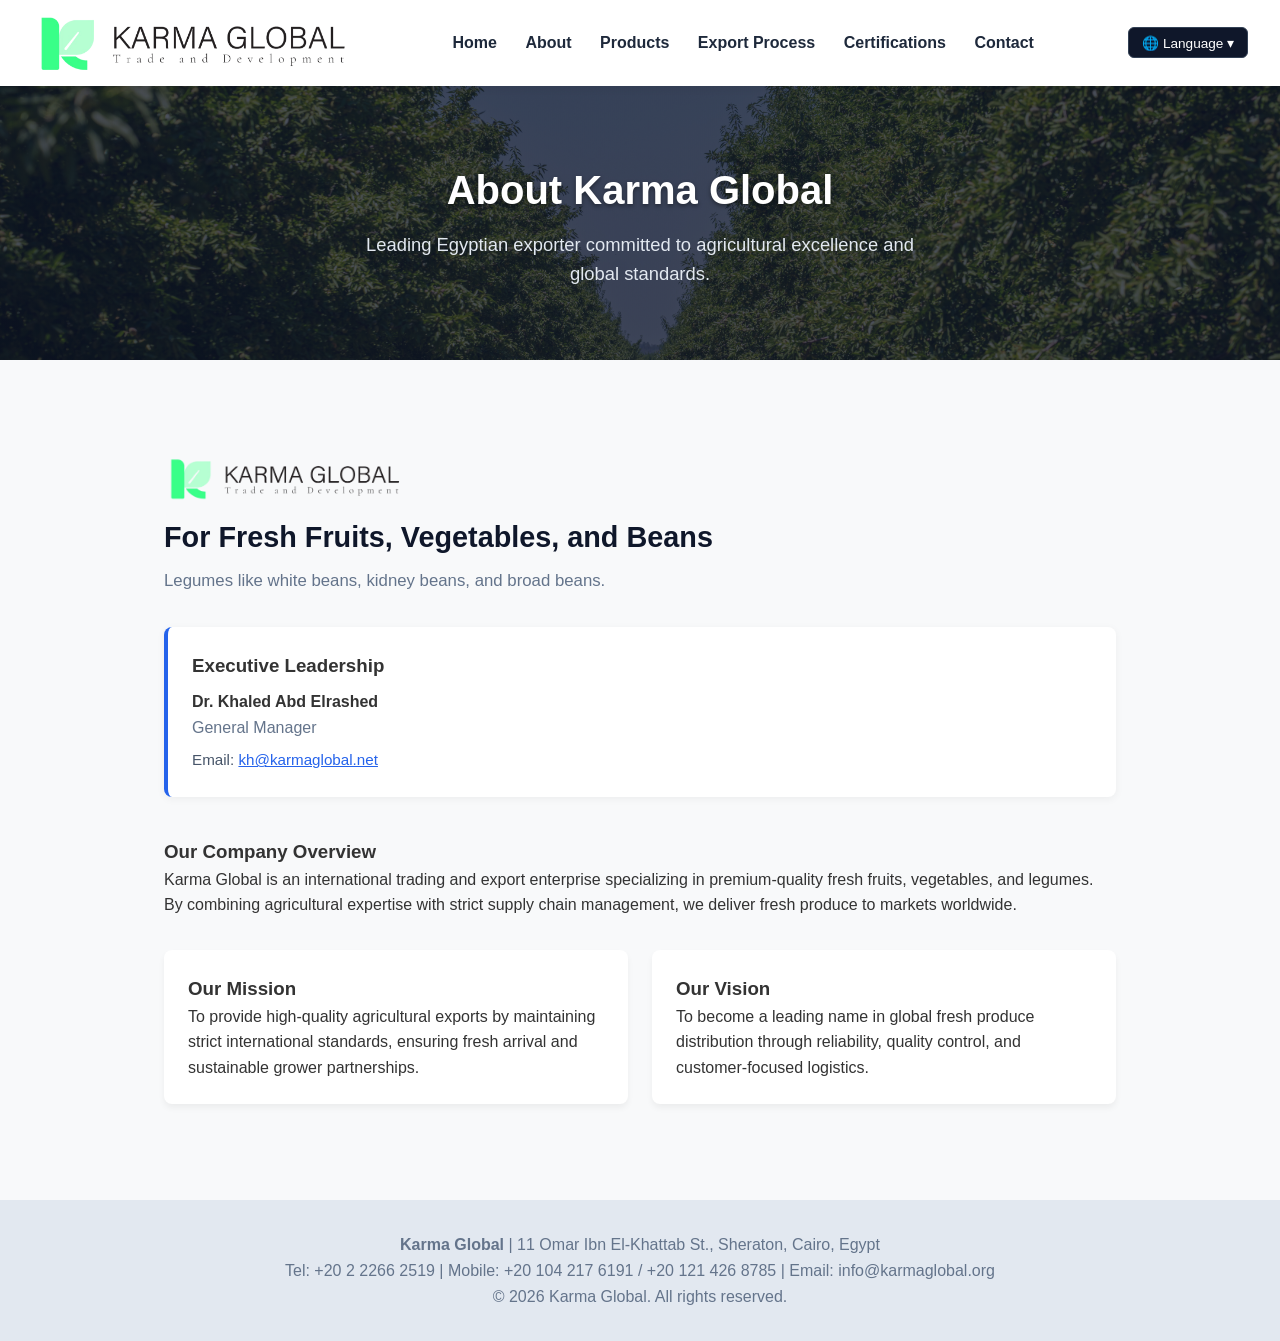
==== commit f8d79948: "Updating footer email" ====
--- a/about.html
+++ b/about.html
@@ -60,7 +60,7 @@
       <p style="margin-top: 0.5rem;"><strong>Dr. Khaled Abd Elrashed</strong></p>
       <p style="color: #64748b; font-weight: 500;">General Manager</p>
       <p style="margin-top: 0.5rem; font-size: 0.95rem; color: #475569;">
-        Email: <a href="mailto:kh@karmaglobal.net" style="color: #2563eb;">kh@karmaglobal.net</a>
+        Email: <a href="mailto:kh@karmaglobal.org" style="color: #2563eb;">kh@karmaglobal.net</a>
       </p>
     </div>
 
@@ -87,7 +87,7 @@
   <footer>
     <div class="footer-content">
       <p><strong>Karma Global</strong> | 11 Omar Ibn El-Khattab St., Sheraton, Cairo, Egypt</p>
-      <p>Tel: +20 2 2266 2519 | Mobile: +20 104 217 6191 / +20 121 426 8785 | Email: info@karmaglobal.net</p>
+      <p>Tel: +20 2 2266 2519 | Mobile: +20 104 217 6191 / +20 121 426 8785 | Email: info@karmaglobal.org</p>
       <p>&copy; 2026 Karma Global. All rights reserved.</p>
     </div>
   </footer>
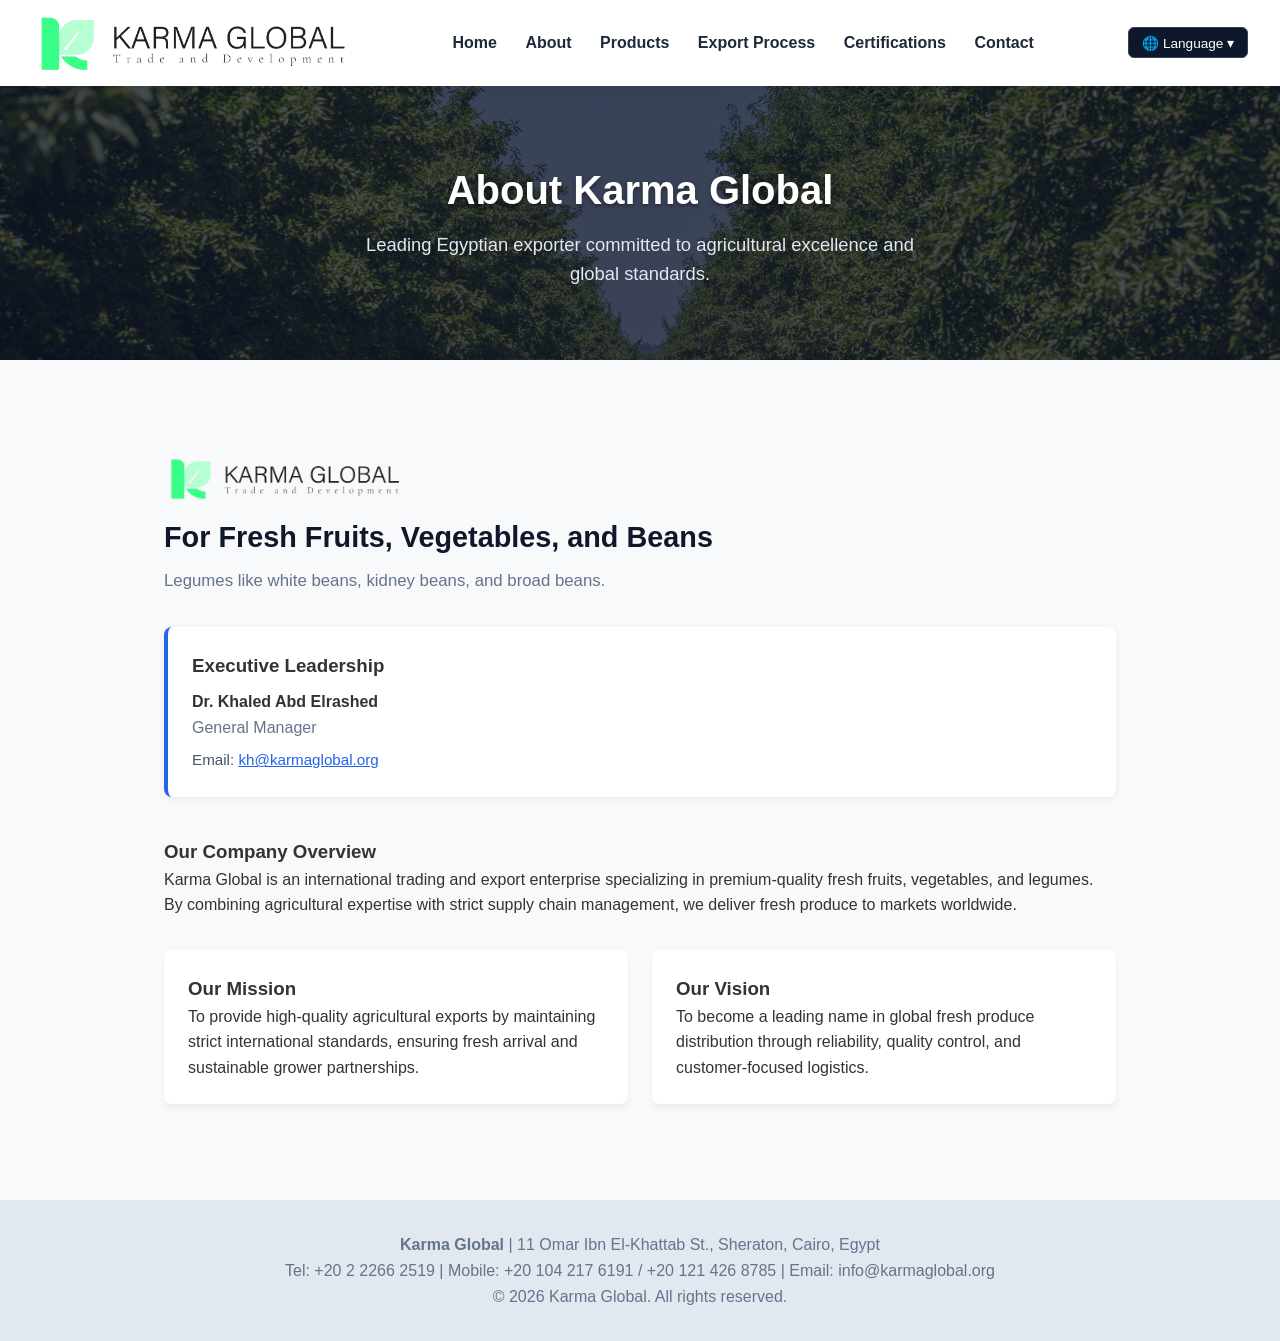
==== commit 455c1e41: "Updating contact and about" ====
--- a/about.html
+++ b/about.html
@@ -60,7 +60,7 @@
       <p style="margin-top: 0.5rem;"><strong>Dr. Khaled Abd Elrashed</strong></p>
       <p style="color: #64748b; font-weight: 500;">General Manager</p>
       <p style="margin-top: 0.5rem; font-size: 0.95rem; color: #475569;">
-        Email: <a href="mailto:kh@karmaglobal.org" style="color: #2563eb;">kh@karmaglobal.net</a>
+        Email: <a href="mailto:kh@karmaglobal.org" style="color: #2563eb;">kh@karmaglobal.org</a>
       </p>
     </div>
 
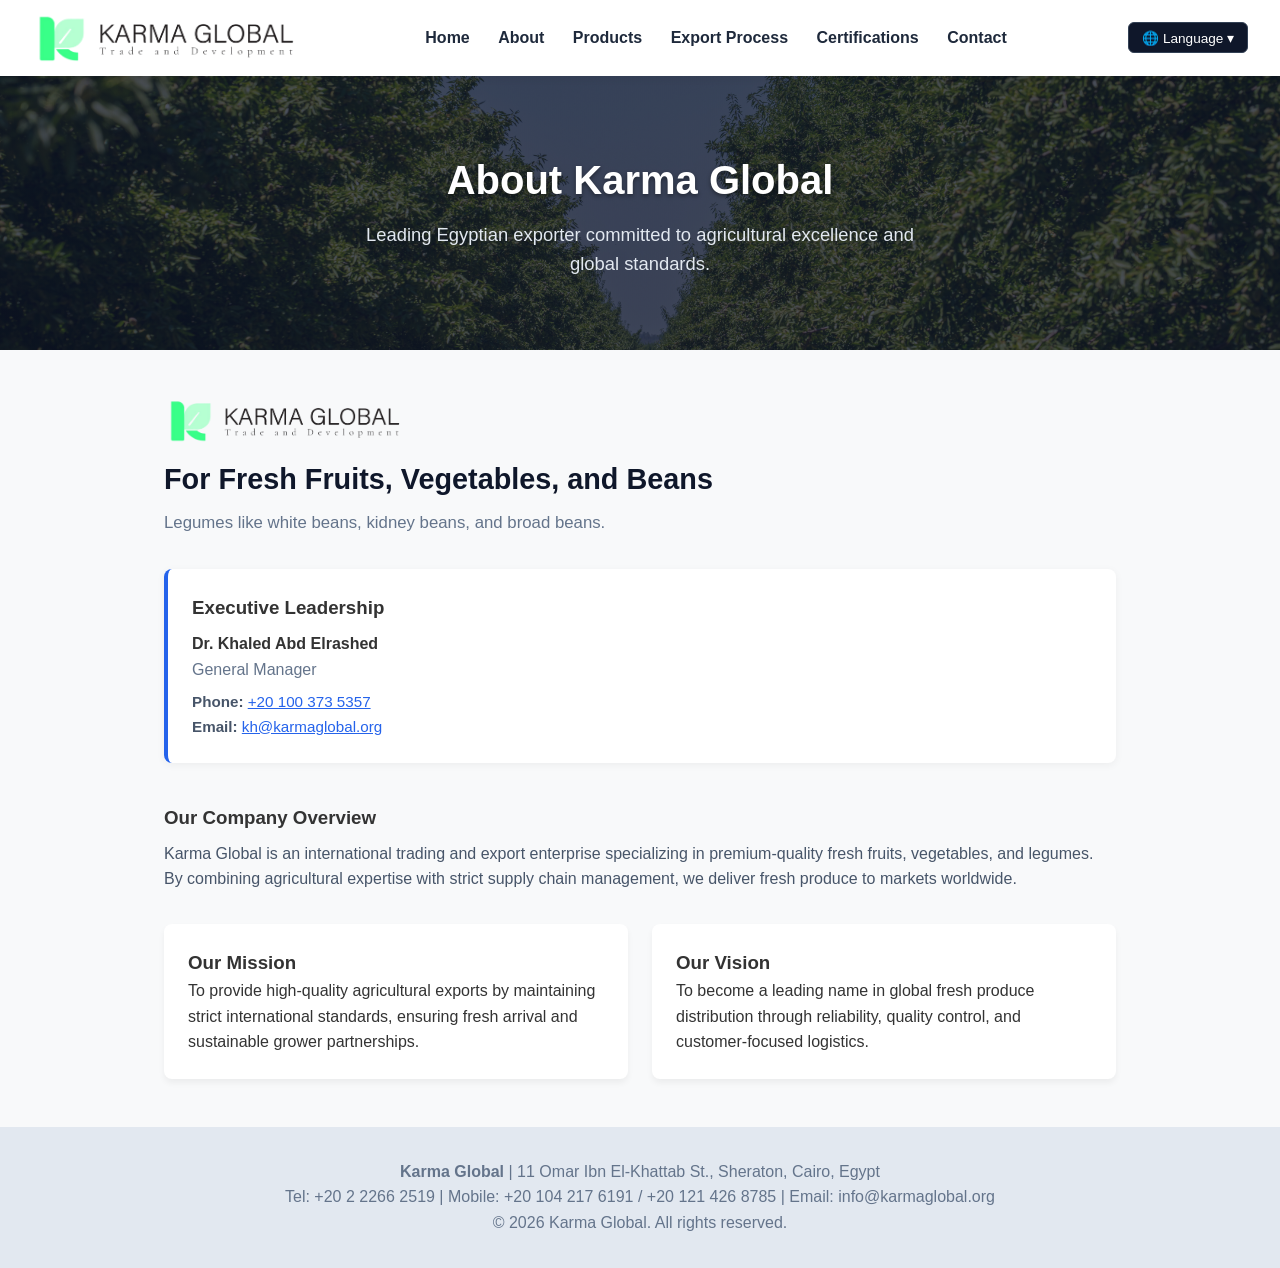
==== commit 2414b1df: "adding jasmine oils , manager phone and updating/fixing sliders and language selector" ====
--- a/about.html
+++ b/about.html
@@ -34,7 +34,6 @@
       </div>
     </div>
 
-    <!-- Hidden Google Translate Element -->
     <div id="google_translate_element" style="display:none;"></div>
   </header>
 
@@ -45,31 +44,32 @@
   </section>
 
   <!-- MAIN ABOUT CONTENT -->
-  <main class="container" style="padding: 3rem 1.5rem;">
+  <main class="container">
 
-    <!-- BRAND INTRO BLOCK (LEFT ALIGNED LIKE EXAMPLE) -->
-    <div style="text-align: left; margin-bottom: 2rem;">
-    <img src="images/logo.png" alt="Karma Global Logo" class="body-logo">
-    <h2 style="font-size: 1.8rem; color: #0f172a; margin-bottom: 0.5rem; font-weight: 700;">For Fresh Fruits, Vegetables, and Beans</h2>
-    <p style="color: #64748b; font-size: 1.05rem; max-width: 750px;">Legumes like white beans, kidney beans, and broad beans.</p>
+    <!-- BRAND INTRO BLOCK -->
+    <div class="page-intro-left">
+      <img src="images/logo.png" alt="Karma Global Logo" class="body-logo">
+      <h2>For Fresh Fruits, Vegetables, and Beans</h2>
+      <p>Legumes like white beans, kidney beans, and broad beans.</p>
     </div>
 
     <!-- EXECUTIVE LEADERSHIP -->
-    <div class="management-section" style="margin-bottom: 2.5rem; background: white; padding: 1.5rem; border-radius: 8px; border-left: 4px solid #2563eb; box-shadow: 0 2px 8px rgba(0,0,0,0.05);">
+    <div class="management-section">
       <h3>Executive Leadership</h3>
       <p style="margin-top: 0.5rem;"><strong>Dr. Khaled Abd Elrashed</strong></p>
       <p style="color: #64748b; font-weight: 500;">General Manager</p>
       <p style="margin-top: 0.5rem; font-size: 0.95rem; color: #475569;">
-        Email: <a href="mailto:kh@karmaglobal.org" style="color: #2563eb;">kh@karmaglobal.org</a>
+        <strong>Phone:</strong> <a href="tel:+201003735357" style="color: #2563eb;">+20 100 373 5357</a><br>
+        <strong>Email:</strong> <a href="mailto:kh@karmaglobal.org" style="color: #2563eb;">kh@karmaglobal.org</a>
       </p>
     </div>
 
     <!-- COMPANY OVERVIEW & VALUES -->
     <div class="about-section">
       <h3>Our Company Overview</h3>
-      <p>Karma Global is an international trading and export enterprise specializing in premium-quality fresh fruits, vegetables, and legumes. By combining agricultural expertise with strict supply chain management, we deliver fresh produce to markets worldwide.</p>
+      <p style="margin-top: 0.5rem; color: #475569;">Karma Global is an international trading and export enterprise specializing in premium-quality fresh fruits, vegetables, and legumes. By combining agricultural expertise with strict supply chain management, we deliver fresh produce to markets worldwide.</p>
 
-      <div class="vision-mission-grid" style="margin-top: 2rem;">
+      <div class="vision-mission-grid">
         <div class="card">
           <h3>Our Mission</h3>
           <p>To provide high-quality agricultural exports by maintaining strict international standards, ensuring fresh arrival and sustainable grower partnerships.</p>
@@ -88,46 +88,12 @@
     <div class="footer-content">
       <p><strong>Karma Global</strong> | 11 Omar Ibn El-Khattab St., Sheraton, Cairo, Egypt</p>
       <p>Tel: +20 2 2266 2519 | Mobile: +20 104 217 6191 / +20 121 426 8785 | Email: info@karmaglobal.org</p>
-      <p>&copy; 2026 Karma Global. All rights reserved.</p>
+      <p>© 2026 Karma Global. All rights reserved.</p>
     </div>
   </footer>
 
-  <!-- GOOGLE TRANSLATE SCRIPT -->
-  <script type="text/javascript">
-    function googleTranslateElementInit() {
-      new google.translate.TranslateElement({
-        pageLanguage: 'en',
-        includedLanguages: 'ar,en,fr',
-        autoDisplay: false
-      }, 'google_translate_element');
-
-      var savedLang = localStorage.getItem('selectedLanguage');
-      if (savedLang && savedLang !== 'en') {
-        applyTranslation('en|' + savedLang);
-      }
-    }
-
-    function doGTranslate(lang_pair) {
-      if (lang_pair.value) lang_pair = lang_pair.value;
-      if (lang_pair == '') return;
-
-      var lang = lang_pair.split('|')[1];
-      localStorage.setItem('selectedLanguage', lang);
-      applyTranslation(lang_pair);
-    }
-
-    function applyTranslation(lang_pair) {
-      var lang = lang_pair.split('|')[1];
-      var teCombo = document.querySelector('select.goog-te-combo');
-
-      if (teCombo == null || teCombo.innerHTML == '') {
-        setTimeout(function() { applyTranslation(lang_pair); }, 300);
-      } else {
-        teCombo.value = lang;
-        teCombo.dispatchEvent(new Event('change'));
-      }
-    }
-  </script>
+  <!-- SCRIPTS -->
+  <script src="js/main.js"></script>
   <script type="text/javascript" src="https://translate.google.com/translate_a/element.js?cb=googleTranslateElementInit"></script>
 
 </body>
--- a/css/style.css
+++ b/css/style.css
@@ -1,3 +1,7 @@
+/* =========================================================
+   KARMA GLOBAL - MASTER STYLESHEET
+   ========================================================= */
+
 * {
   box-sizing: border-box;
   margin: 0;
@@ -9,12 +13,41 @@
   line-height: 1.6;
   color: #333;
   background-color: #f8f9fa;
-}
-
-/* HEADER STYLING */
+  top: 0px !important;
+}
+
+/* Hide Google Translate Top Banner & Prevent Body Shift */
+.goog-te-banner-frame.skiptranslate,
+.goog-te-banner-frame,
+iframe.VIpgJd-ZVi9od-ORHb-OEVmcd,
+.VIpgJd-ZVi9od-ORHb-OEVmcd {
+  display: none !important;
+  visibility: hidden !important;
+  height: 0 !important;
+}
+
+body {
+  top: 0px !important;
+  position: static !important;
+}
+
+html {
+  margin-top: 0px !important;
+}
+
+/* Hide Google Translate hover tooltip popup */
+#goog-gt-tt,
+.goog-te-balloon-frame,
+.VIpgJd-ZVi9od-aZ2wEe-wOHMyf {
+  display: none !important;
+}
+
+/* =========================================================
+   1. HEADER STYLING & LOGO
+   ========================================================= */
 header {
-  background-color: #ffffff !important; /* Force clean white background */
-  padding: 1rem 2rem;
+  background-color: #ffffff !important;
+  padding: 0.8rem 2rem;
   display: flex;
   justify-content: space-between;
   align-items: center;
@@ -23,16 +56,21 @@
   z-index: 100;
 }
 
-/* LOGO IMAGE SIZE */
 .site-logo {
-  height: 60px !important;
+  height: 50px !important;
   width: auto;
   display: block;
 }
 
-/* NAV LINKS FOR WHITE HEADER */
+.body-logo {
+  height: 45px;
+  width: auto;
+  display: block;
+  margin: 0 0 0.8rem 0;
+}
+
 nav a {
-  color: #1e293b !important; /* Dark text visible on white header */
+  color: #1e293b !important;
   text-decoration: none;
   margin-left: 1.5rem;
   font-weight: 600;
@@ -40,14 +78,77 @@
 }
 
 nav a:hover {
-  color: #10b981 !important; /* Karma Global green */
-}
-/* HERO SLIDER CONTAINER */
+  color: #10b981 !important;
+}
+
+/* Language Dropdown Selector */
+.lang-selector {
+  position: relative;
+  display: inline-block;
+  margin-left: 1.5rem;
+}
+
+.lang-btn {
+  background-color: #0f172a;
+  color: #ffffff;
+  border: 1px solid #334155;
+  padding: 0.4rem 0.8rem;
+  border-radius: 6px;
+  font-size: 0.85rem;
+  cursor: pointer;
+  font-weight: 500;
+}
+
+.lang-btn:hover {
+  background-color: #1e293b;
+}
+
+.lang-dropdown {
+  display: none;
+  position: absolute;
+  right: 0;
+  top: 100%;
+  margin-top: 4px;
+  background-color: #1e293b;
+  min-width: 140px;
+  box-shadow: 0 4px 12px rgba(0, 0, 0, 0.25);
+  border-radius: 6px;
+  overflow: hidden;
+  z-index: 200;
+}
+
+.lang-dropdown a {
+  color: #ffffff;
+  padding: 0.7rem 1rem;
+  text-decoration: none;
+  display: block;
+  font-size: 0.9rem;
+}
+
+.lang-dropdown a:hover {
+  background-color: #2563eb;
+}
+
+.lang-selector:hover .lang-dropdown,
+.lang-selector.open .lang-dropdown {
+  display: block;
+}
+
+#google_translate_element {
+  margin-left: 1rem;
+  display: inline-block;
+  vertical-align: middle;
+}
+
+/* =========================================================
+   2. HERO SLIDER CONTAINER & JS SLIDER (10 SLIDES)
+   ========================================================= */
 .hero-slider {
   position: relative;
   height: 550px;
   overflow: hidden;
   color: white;
+  background-color: #0f172a;
 }
 
 .hero-slider .slide {
@@ -57,7 +158,8 @@
   width: 100%;
   height: 100%;
   opacity: 0;
-  transition: opacity 1s ease-in-out;
+  visibility: hidden;
+  transition: opacity 0.8s ease-in-out, visibility 0.8s ease-in-out;
   background-size: cover;
   background-position: center;
   display: flex;
@@ -66,8 +168,23 @@
   text-align: center;
 }
 
+.hero-slider .slide::before {
+  content: "";
+  position: absolute;
+  inset: 0;
+  background: rgba(15, 23, 42, 0.42);
+  z-index: 1;
+}
+
 .hero-slider .slide.active {
   opacity: 1;
+  visibility: visible;
+}
+
+.hero-content {
+  position: relative;
+  z-index: 2;
+  padding: 0 2rem;
 }
 
 .hero-content h2 {
@@ -84,20 +201,21 @@
 
 .btn {
   display: inline-block;
-  background-color: #2563eb;
-  color: white;
-  padding: 0.8rem 1.6rem;
-  border-radius: 6px;
+  background: #ffffff;
+  color: #2563eb;
+  padding: 0.75rem 1.5rem;
+  border-radius: 5px;
   text-decoration: none;
   font-weight: bold;
   transition: background-color 0.3s ease;
+  cursor: pointer;
 }
 
 .btn:hover {
-  background-color: #1d4ed8;
-}
-
-/* SLIDER ARROWS */
+  background-color: #f1f5f9;
+}
+
+/* Slider Controls */
 .prev-slide, .next-slide {
   position: absolute;
   top: 50%;
@@ -119,20 +237,14 @@
 
 .prev-slide { left: 20px; }
 .next-slide { right: 20px; }
-.btn {
-  display: inline-block;
-  background: #ffffff;
-  color: #2563eb;
-  padding: 0.75rem 1.5rem;
-  border-radius: 5px;
-  text-decoration: none;
-  font-weight: bold;
-}
-
+
+/* =========================================================
+   3. GENERAL LAYOUT, CARDS & CONTAINERS
+   ========================================================= */
 .container {
   max-width: 1000px;
   margin: 3rem auto;
-  padding: 0 1rem;
+  padding: 0 1.5rem;
 }
 
 .features {
@@ -148,18 +260,30 @@
   box-shadow: 0 4px 6px rgba(0,0,0,0.05);
 }
 
-footer {
+.brand-intro {
+  padding: 4rem 1.5rem;
   text-align: center;
-  padding: 2rem;
-  background-color: #e2e8f0;
-  margin-top: 3rem;
-  color: #64748b;
-}
-/* Styling for Products Page */
-/* --- BASE INNER PAGE HEADER --- */
+}
+
+.brand-intro h2 {
+  font-size: 2.2rem;
+  color: #0f172a;
+  margin-bottom: 0.8rem;
+}
+
+.brand-intro p {
+  font-size: 1.15rem;
+  color: #475569;
+  max-width: 800px;
+  margin: 0 auto 1.5rem auto;
+}
+
+/* =========================================================
+   4. PRODUCTS PAGE & CARDS
+   ========================================================= */
 .page-header {
   position: relative;
-  background-color: #0f172a; /* Fallback dark color if image is loading */
+  background-color: #0f172a;
   background-size: cover;
   background-position: center;
   color: white;
@@ -180,26 +304,12 @@
   margin: 0 auto;
 }
 
-/* --- PAGE-SPECIFIC BACKGROUND HERO IMAGES --- */
-.products-header {
-  background-image: linear-gradient(rgba(15, 23, 42, 0.75), rgba(15, 23, 42, 0.75)), url('../images/products-hero.jpg');
-}
-
-.about-header {
-  background-image: linear-gradient(rgba(15, 23, 42, 0.75), rgba(15, 23, 42, 0.75)), url('../images/about-hero.jpg');
-}
-
-.export-header {
-  background-image: linear-gradient(rgba(15, 23, 42, 0.75), rgba(15, 23, 42, 0.75)), url('../images/export-hero.jpg');
-}
-
-.certs-header {
-  background-image: linear-gradient(rgba(15, 23, 42, 0.75), rgba(15, 23, 42, 0.75)), url('../images/certs-hero.jpg');
-}
-
-.contact-header {
-  background-image: linear-gradient(rgba(15, 23, 42, 0.75), rgba(15, 23, 42, 0.75)), url('../images/contact-hero.jpg');
-}
+/* Section Hero Backgrounds */
+.products-header { background-image: linear-gradient(rgba(15, 23, 42, 0.75), rgba(15, 23, 42, 0.75)), url('../images/products-hero.jpg'); }
+.about-header    { background-image: linear-gradient(rgba(15, 23, 42, 0.75), rgba(15, 23, 42, 0.75)), url('../images/about-hero.jpg'); }
+.export-header   { background-image: linear-gradient(rgba(15, 23, 42, 0.75), rgba(15, 23, 42, 0.75)), url('../images/export-hero.jpg'); }
+.certs-header    { background-image: linear-gradient(rgba(15, 23, 42, 0.75), rgba(15, 23, 42, 0.75)), url('../images/certs-hero.jpg'); }
+.contact-header  { background-image: linear-gradient(rgba(15, 23, 42, 0.75), rgba(15, 23, 42, 0.75)), url('../images/contact-hero.jpg'); }
 
 .section-title {
   font-size: 1.8rem;
@@ -216,328 +326,24 @@
   gap: 2rem;
 }
 
+.product-grid.single-featured {
+  max-width: 480px;
+}
+
 .product-card {
   background: white;
   border-radius: 8px;
   overflow: hidden;
   box-shadow: 0 4px 12px rgba(0, 0, 0, 0.08);
   transition: transform 0.2s ease-in-out;
+  display: flex;
+  flex-direction: column;
 }
 
 .product-card:hover {
   transform: translateY(-5px);
 }
 
-.product-img {
-  width: 100%;
-  height: 200px;
-  object-fit: cover;
-  background-color: #cbd5e1; /* Placeholder grey color when no image is loaded */
-}
-
-.product-info {
-  padding: 1.5rem;
-}
-
-.product-info h4 {
-  font-size: 1.3rem;
-  color: #1e293b;
-  margin-bottom: 0.25rem;
-}
-
-.category {
-  display: inline-block;
-  background-color: #e0e7ff;
-  color: #3730a3;
-  font-size: 0.8rem;
-  font-weight: 600;
-  padding: 0.2rem 0.6rem;
-  border-radius: 20px;
-  margin-bottom: 0.8rem;
-}
-
-.desc {
-  font-size: 0.95rem;
-  color: #475569;
-  margin-bottom: 1rem;
-}
-
-.specs {
-  list-style: none;
-  border-top: 1px solid #e2e8f0;
-  padding-top: 0.8rem;
-  font-size: 0.9rem;
-  color: #334155;
-}
-
-.specs li {
-  margin-bottom: 0.4rem;
-}
-/* --- EXPORT PROCESS STYLES --- */
-.timeline {
-  display: flex;
-  flex-direction: column;
-  gap: 2rem;
-  margin: 2rem 0;
-}
-
-.timeline-step {
-  display: flex;
-  align-items: flex-start;
-  background: white;
-  padding: 2rem;
-  border-radius: 8px;
-  box-shadow: 0 4px 12px rgba(0, 0, 0, 0.05);
-  border-left: 5px solid #2563eb;
-}
-
-.step-number {
-  font-size: 2rem;
-  font-weight: 800;
-  color: #2563eb;
-  background: #eff6ff;
-  padding: 0.5rem 1rem;
-  border-radius: 8px;
-  margin-right: 1.5rem;
-  line-height: 1;
-}
-
-.step-content h3 {
-  font-size: 1.4rem;
-  color: #1e293b;
-  margin-bottom: 0.5rem;
-}
-
-.step-content p {
-  color: #475569;
-  font-size: 1rem;
-}
-
-.cta-banner {
-  background: #1e293b;
-  color: white;
-  text-align: center;
-  padding: 3rem 1.5rem;
-  border-radius: 8px;
-  margin-top: 3rem;
-}
-
-.cta-banner h3 {
-  font-size: 1.8rem;
-  margin-bottom: 0.5rem;
-}
-
-.cta-banner p {
-  font-size: 1.1rem;
-  margin-bottom: 1.5rem;
-  color: #94a3b8;
-}
-/* --- CERTIFICATIONS PAGE STYLES --- */
-.cert-intro {
-  text-align: center;
-  max-width: 800px;
-  margin: 0 auto 3rem;
-  font-size: 1.1rem;
-  color: #475569;
-}
-
-.cert-grid {
-  display: grid;
-  grid-template-columns: repeat(auto-fit, minmax(240px, 1fr));
-  gap: 1.5rem;
-  margin-bottom: 3rem;
-}
-
-.cert-card {
-  background: white;
-  padding: 2rem 1.5rem;
-  border-radius: 8px;
-  border: 1px solid #e2e8f0;
-  box-shadow: 0 4px 6px rgba(0, 0, 0, 0.03);
-  text-align: center;
-}
-
-.cert-badge {
-  display: inline-block;
-  background-color: #dbeafe;
-  color: #1e40af;
-  font-weight: 700;
-  padding: 0.5rem 1rem;
-  border-radius: 6px;
-  font-size: 0.9rem;
-  margin-bottom: 1rem;
-}
-
-.cert-card h3 {
-  font-size: 1.25rem;
-  color: #1e293b;
-  margin-bottom: 0.75rem;
-}
-
-.cert-card p {
-  font-size: 0.95rem;
-  color: #64748b;
-  line-height: 1.5;
-}
-
-.compliance-box {
-  background-color: #f1f5f9;
-  border-left: 4px solid #10b981;
-  padding: 2rem;
-  border-radius: 0 8px 8px 0;
-}
-
-.compliance-box h3 {
-  color: #0f172a;
-  margin-bottom: 1rem;
-  font-size: 1.3rem;
-}
-
-.doc-list {
-  list-style: none;
-  display: grid;
-  grid-template-columns: repeat(auto-fit, minmax(280px, 1fr));
-  gap: 1rem;
-}
-
-.doc-list li {
-  font-size: 0.95rem;
-  color: #334155;
-}
-/* --- ABOUT & CONTACT PAGE STYLES --- */
-.vision-mission-grid {
-  display: grid;
-  grid-template-columns: repeat(auto-fit, minmax(280px, 1fr));
-  gap: 1.5rem;
-  margin-top: 2rem;
-}
-
-.contact-grid {
-  display: grid;
-  grid-template-columns: repeat(auto-fit, minmax(300px, 1fr));
-  gap: 3rem;
-  background: white;
-  padding: 2rem;
-  border-radius: 8px;
-  box-shadow: 0 4px 12px rgba(0,0,0,0.05);
-}
-
-.contact-info p {
-  margin-bottom: 1rem;
-  font-size: 1rem;
-  color: #334155;
-}
-
-.contact-form {
-  display: flex;
-  flex-direction: column;
-  gap: 0.8rem;
-}
-
-.contact-form label {
-  font-weight: 600;
-  color: #1e293b;
-  font-size: 0.9rem;
-}
-
-.contact-form input,
-.contact-form select,
-.contact-form textarea {
-  padding: 0.6rem;
-  border: 1px solid #cbd5e1;
-  border-radius: 4px;
-  font-size: 1rem;
-  font-family: inherit;
-}
-
-.contact-form button {
-  margin-top: 1rem;
-  background: #2563eb;
-  color: white;
-  border: none;
-}
-#google_translate_element {
-  margin-left: 1rem;
-  display: inline-block;
-  vertical-align: middle;
-}
-/* CLEAN LANGUAGE DROPDOWN */
-.lang-selector {
-  position: relative;
-  display: inline-block;
-  margin-left: 1.5rem;
-}
-
-.lang-btn {
-  background-color: #0f172a;
-  color: #ffffff;
-  border: 1px solid #334155;
-  padding: 0.4rem 0.8rem;
-  border-radius: 6px;
-  font-size: 0.85rem;
-  cursor: pointer;
-  font-weight: 500;
-}
-
-.lang-btn:hover {
-  background-color: #1e293b;
-}
-
-.lang-dropdown {
-  display: none;
-  position: absolute;
-  right: 0;
-  top: 100%;
-  background-color: #1e293b;
-  min-width: 130px;
-  box-shadow: 0 4px 12px rgba(0, 0, 0, 0.25);
-  border-radius: 6px;
-  overflow: hidden;
-  z-index: 100;
-}
-
-.lang-dropdown a {
-  color: #ffffff;
-  padding: 0.6rem 1rem;
-  text-decoration: none;
-  display: block;
-  font-size: 0.85rem;
-}
-
-.lang-dropdown a:hover {
-  background-color: #2563eb;
-}
-
-.lang-selector:hover .lang-dropdown {
-  display: block;
-}
-
-/* Hide top Google bar */
-body {
-  top: 0px !important;
-}
-.goog-te-banner-frame {
-  display: none !important;
-}
-/* GOOGLE MAPS EMBED STYLING */
-.map-section {
-  margin-top: 3rem;
-  margin-bottom: 2rem;
-}
-
-.map-container {
-  width: 100%;
-  border-radius: 8px;
-  overflow: hidden;
-  box-shadow: 0 4px 12px rgba(0, 0, 0, 0.1);
-  border: 1px solid #cbd5e1;
-}
-
-.map-container iframe {
-  width: 100%;
-  display: block;
-}
-/* PRODUCT CARD IMAGE & OVERLAY STYLES */
 .product-img-wrapper {
   position: relative;
   width: 100%;
@@ -549,6 +355,7 @@
   height: 220px;
   object-fit: cover;
   display: block;
+  background-color: #cbd5e1;
 }
 
 .photo-credit {
@@ -571,30 +378,566 @@
 .photo-credit a:hover {
   color: #ffffff;
 }
-/* HEADER LOGO STYLING */
-/* HEADER (CLEAN WHITE) */
-header {
-  background-color: #ffffff;
-  padding: 0.8rem 2rem;
+
+.product-info {
+  padding: 1.5rem;
+}
+
+.product-info h4 {
+  font-size: 1.3rem;
+  color: #1e293b;
+  margin-bottom: 0.25rem;
+}
+
+.category {
+  display: inline-block;
+  background-color: #e0e7ff;
+  color: #3730a3;
+  font-size: 0.8rem;
+  font-weight: 600;
+  padding: 0.2rem 0.6rem;
+  border-radius: 20px;
+  margin-bottom: 0.8rem;
+}
+
+.desc {
+  font-size: 0.95rem;
+  color: #475569;
+  margin-bottom: 1rem;
+}
+
+.specs {
+  list-style: none;
+  border-top: 1px solid #e2e8f0;
+  padding-top: 0.8rem;
+  font-size: 0.9rem;
+  color: #334155;
+}
+
+.specs li {
+  margin-bottom: 0.4rem;
+}
+
+/* =========================================================
+   5. EXPORT PROCESS & CERTIFICATIONS
+   ========================================================= */
+.timeline {
   display: flex;
-  justify-content: space-between;
-  align-items: center;
-  box-shadow: 0 2px 10px rgba(0, 0, 0, 0.08);
-  position: relative;
-  z-index: 100;
-}
-
-/* HEADER LOGO */
-.site-logo {
-  height: 50px;
-  width: auto;
+  flex-direction: column;
+  gap: 2rem;
+  margin: 2rem 0;
+}
+
+.timeline-step {
+  display: flex;
+  align-items: flex-start;
+  background: white;
+  padding: 2rem;
+  border-radius: 8px;
+  box-shadow: 0 4px 12px rgba(0, 0, 0, 0.05);
+  border-left: 5px solid #2563eb;
+}
+
+.step-number {
+  font-size: 2rem;
+  font-weight: 800;
+  color: #2563eb;
+  background: #eff6ff;
+  padding: 0.5rem 1rem;
+  border-radius: 8px;
+  margin-right: 1.5rem;
+  line-height: 1;
+}
+
+.step-content h3 {
+  font-size: 1.4rem;
+  color: #1e293b;
+  margin-bottom: 0.5rem;
+}
+
+.step-content p {
+  color: #475569;
+  font-size: 1rem;
+}
+
+.cta-banner {
+  background: #1e293b;
+  color: white;
+  text-align: center;
+  padding: 3rem 1.5rem;
+  border-radius: 8px;
+  margin-top: 3rem;
+}
+
+.cta-banner h3 {
+  font-size: 1.8rem;
+  margin-bottom: 0.5rem;
+}
+
+.cta-banner p {
+  font-size: 1.1rem;
+  margin-bottom: 1.5rem;
+  color: #94a3b8;
+}
+
+.cert-intro {
+  text-align: center;
+  max-width: 800px;
+  margin: 0 auto 3rem;
+  font-size: 1.1rem;
+  color: #475569;
+}
+
+.cert-grid {
+  display: grid;
+  grid-template-columns: repeat(auto-fit, minmax(240px, 1fr));
+  gap: 1.5rem;
+  margin-bottom: 3rem;
+}
+
+.cert-card {
+  background: white;
+  padding: 2rem 1.5rem;
+  border-radius: 8px;
+  border: 1px solid #e2e8f0;
+  box-shadow: 0 4px 6px rgba(0, 0, 0, 0.03);
+  text-align: center;
+}
+
+.cert-badge {
+  display: inline-block;
+  background-color: #dbeafe;
+  color: #1e40af;
+  font-weight: 700;
+  padding: 0.5rem 1rem;
+  border-radius: 6px;
+  font-size: 0.9rem;
+  margin-bottom: 1rem;
+}
+
+.cert-card h3 {
+  font-size: 1.25rem;
+  color: #1e293b;
+  margin-bottom: 0.75rem;
+}
+
+.cert-card p {
+  font-size: 0.95rem;
+  color: #64748b;
+  line-height: 1.5;
+}
+
+.compliance-box {
+  background-color: #f1f5f9;
+  border-left: 4px solid #10b981;
+  padding: 2rem;
+  border-radius: 0 8px 8px 0;
+}
+
+.compliance-box h3 {
+  color: #0f172a;
+  margin-bottom: 1rem;
+  font-size: 1.3rem;
+}
+
+.doc-list {
+  list-style: none;
+  display: grid;
+  grid-template-columns: repeat(auto-fit, minmax(280px, 1fr));
+  gap: 1rem;
+}
+
+.doc-list li {
+  font-size: 0.95rem;
+  color: #334155;
+}
+
+/* =========================================================
+   6. ABOUT, CONTACT & MAPS
+   ========================================================= */
+.page-intro-left {
+  text-align: left;
+  margin-bottom: 2rem;
+}
+
+.page-intro-left h2 {
+  font-size: 1.8rem;
+  color: #0f172a;
+  margin-bottom: 0.5rem;
+  font-weight: 700;
+}
+
+.page-intro-left p {
+  color: #64748b;
+  font-size: 1.05rem;
+  max-width: 750px;
+}
+
+.management-section {
+  margin-bottom: 2.5rem;
+  background: white;
+  padding: 1.5rem;
+  border-radius: 8px;
+  border-left: 4px solid #2563eb;
+  box-shadow: 0 2px 8px rgba(0,0,0,0.05);
+}
+
+.vision-mission-grid {
+  display: grid;
+  grid-template-columns: repeat(auto-fit, minmax(280px, 1fr));
+  gap: 1.5rem;
+  margin-top: 2rem;
+}
+
+.contact-grid {
+  display: grid;
+  grid-template-columns: repeat(auto-fit, minmax(300px, 1fr));
+  gap: 3rem;
+  background: white;
+  padding: 2rem;
+  border-radius: 8px;
+  box-shadow: 0 4px 12px rgba(0,0,0,0.05);
+}
+
+.contact-info h3,
+.contact-form h3 {
+  margin-bottom: 1rem;
+  color: #0f172a;
+}
+
+.contact-info p {
+  margin-bottom: 1rem;
+  font-size: 1rem;
+  color: #334155;
+}
+
+.contact-info a {
+  color: #2563eb;
+  text-decoration: none;
+}
+
+.contact-info a:hover {
+  text-decoration: underline;
+}
+
+.contact-form {
+  display: flex;
+  flex-direction: column;
+  gap: 0.8rem;
+}
+
+.contact-form label {
+  font-weight: 600;
+  color: #1e293b;
+  font-size: 0.9rem;
+}
+
+.contact-form input,
+.contact-form select,
+.contact-form textarea {
+  padding: 0.6rem;
+  border: 1px solid #cbd5e1;
+  border-radius: 4px;
+  font-size: 1rem;
+  font-family: inherit;
+  width: 100%;
+}
+
+.contact-form button {
+  margin-top: 1rem;
+  background: #2563eb;
+  color: white;
+  border: none;
+}
+
+.contact-form button:hover {
+  background: #1d4ed8;
+}
+
+.map-section {
+  margin-top: 3rem;
+  margin-bottom: 2rem;
+}
+
+.map-container {
+  width: 100%;
+  border-radius: 8px;
+  overflow: hidden;
+  box-shadow: 0 4px 12px rgba(0, 0, 0, 0.1);
+  border: 1px solid #cbd5e1;
+}
+
+.map-container iframe {
+  width: 100%;
+  height: 400px;
+  border: 0;
   display: block;
 }
 
-/* SECTION / BODY LOGO */
-.body-logo {
-  height: 45px;
-  width: auto;
-  display: block;
-  margin: 0 0 0.8rem 0;
+footer {
+  text-align: center;
+  padding: 2rem;
+  background-color: #e2e8f0;
+  margin-top: 3rem;
+  color: #64748b;
+}
+
+/* =========================================================
+   7. UNIFIED MOBILE RESPONSIVE STYLES (Under 768px)
+   ========================================================= */
+@media screen and (max-width: 768px) {
+
+  /* Header Navigation Fix */
+  header {
+    flex-direction: column;
+    align-items: center;
+    padding: 0.8rem 0.75rem;
+    gap: 0.6rem;
+  }
+
+  header nav {
+    display: flex;
+    flex-wrap: wrap;
+    justify-content: center;
+    gap: 0.5rem 0.9rem;
+    width: 100%;
+  }
+
+  header nav a {
+    margin-left: 0;
+    font-size: 0.85rem;
+    white-space: nowrap;
+  }
+
+  .logo-container .site-logo {
+    max-height: 45px;
+    width: auto;
+  }
+
+  .lang-selector {
+    margin-left: 0;
+    margin-top: 0.2rem;
+  }
+
+  .lang-dropdown {
+    right: auto;
+    left: 50%;
+    transform: translateX(-50%);
+  }
+
+  /* Hero Slider Responsiveness */
+  .hero-slider {
+    height: 400px;
+  }
+
+  .hero-content {
+    padding: 0 2.2rem;
+    max-width: 100%;
+  }
+
+  .hero-content h2 {
+    font-size: 1.5rem;
+    line-height: 1.25;
+    margin-bottom: 0.5rem;
+  }
+
+  .hero-content p {
+    font-size: 0.9rem;
+    line-height: 1.4;
+    margin-bottom: 1rem;
+  }
+
+  .hero-content .btn {
+    padding: 0.55rem 1.1rem;
+    font-size: 0.85rem;
+  }
+
+  .prev-slide, .next-slide {
+    padding: 0.4rem 0.65rem;
+    font-size: 1.1rem;
+    background: rgba(15, 23, 42, 0.6);
+  }
+
+  .prev-slide { left: 6px; }
+  .next-slide { right: 6px; }
+
+  /* General Container & Intro */
+  .container {
+    margin: 1.5rem auto;
+    padding: 0 0.85rem;
+  }
+
+  .page-header {
+    padding: 2rem 1rem;
+  }
+
+  .page-header h2 {
+    font-size: 1.5rem;
+  }
+
+  .page-header p {
+    font-size: 0.9rem;
+  }
+
+  .section-title {
+    font-size: 1.25rem;
+    margin: 1.5rem 0 0.8rem 0;
+  }
+
+  .brand-intro {
+    padding: 2.5rem 1rem;
+  }
+
+  .brand-intro h2 {
+    font-size: 1.5rem;
+  }
+
+  .brand-intro p {
+    font-size: 0.95rem;
+  }
+
+  .page-intro-left h2 {
+    font-size: 1.4rem;
+  }
+
+  .page-intro-left p {
+    font-size: 0.92rem;
+  }
+
+  /* Compact 2-Column Product Grid */
+  .product-grid {
+    grid-template-columns: repeat(2, 1fr);
+    gap: 0.65rem;
+  }
+
+  .product-grid.single-featured {
+    max-width: 100%;
+  }
+
+  .product-img-wrapper {
+    height: 115px;
+  }
+
+  .product-img {
+    height: 100%;
+  }
+
+  .photo-credit {
+    font-size: 0.58rem;
+    padding: 2px 4px;
+  }
+
+  .product-info {
+    padding: 0.7rem 0.6rem;
+  }
+
+  .product-info h4 {
+    font-size: 0.92rem;
+    margin-bottom: 0.2rem;
+    line-height: 1.2;
+  }
+
+  .product-info .category {
+    font-size: 0.68rem;
+    padding: 2px 6px;
+    margin-bottom: 0.4rem;
+  }
+
+  .product-info .desc {
+    font-size: 0.78rem;
+    line-height: 1.35;
+    margin-bottom: 0.5rem;
+    display: -webkit-box;
+    -webkit-line-clamp: 3;
+    -webkit-box-orient: vertical;
+    overflow: hidden;
+  }
+
+  .product-info .specs {
+    font-size: 0.72rem;
+    line-height: 1.3;
+    padding-top: 0.4rem;
+    margin-top: 0.4rem;
+  }
+
+  .product-info .specs li {
+    margin-bottom: 0.2rem;
+  }
+
+  /* Export Process & Certifications */
+  .timeline {
+    gap: 1rem;
+    margin: 1.2rem 0;
+  }
+
+  .timeline-step {
+    flex-direction: column;
+    padding: 1.25rem;
+    gap: 0.75rem;
+  }
+
+  .step-number {
+    font-size: 1.3rem;
+    margin-right: 0;
+    padding: 0.4rem 0.8rem;
+  }
+
+  .step-content h3 {
+    font-size: 1.15rem;
+  }
+
+  .step-content p {
+    font-size: 0.9rem;
+  }
+
+  .cta-banner {
+    padding: 2rem 1rem;
+    margin-top: 2rem;
+  }
+
+  .cta-banner h3 {
+    font-size: 1.35rem;
+  }
+
+  .cta-banner p {
+    font-size: 0.92rem;
+  }
+
+  .cert-intro {
+    font-size: 0.95rem;
+    margin-bottom: 1.5rem;
+  }
+
+  .cert-grid {
+    grid-template-columns: 1fr;
+    gap: 1rem;
+  }
+
+  .cert-card {
+    padding: 1.25rem;
+  }
+
+  .compliance-box {
+    padding: 1.25rem;
+  }
+
+  .doc-list {
+    grid-template-columns: 1fr;
+  }
+
+  /* About & Contact */
+  .contact-grid {
+    grid-template-columns: 1fr;
+    gap: 1.75rem;
+    padding: 1.25rem;
+  }
+
+  .map-container iframe {
+    height: 260px;
+  }
+
+  footer {
+    padding: 1.5rem 1rem;
+    font-size: 0.85rem;
+  }
 }
